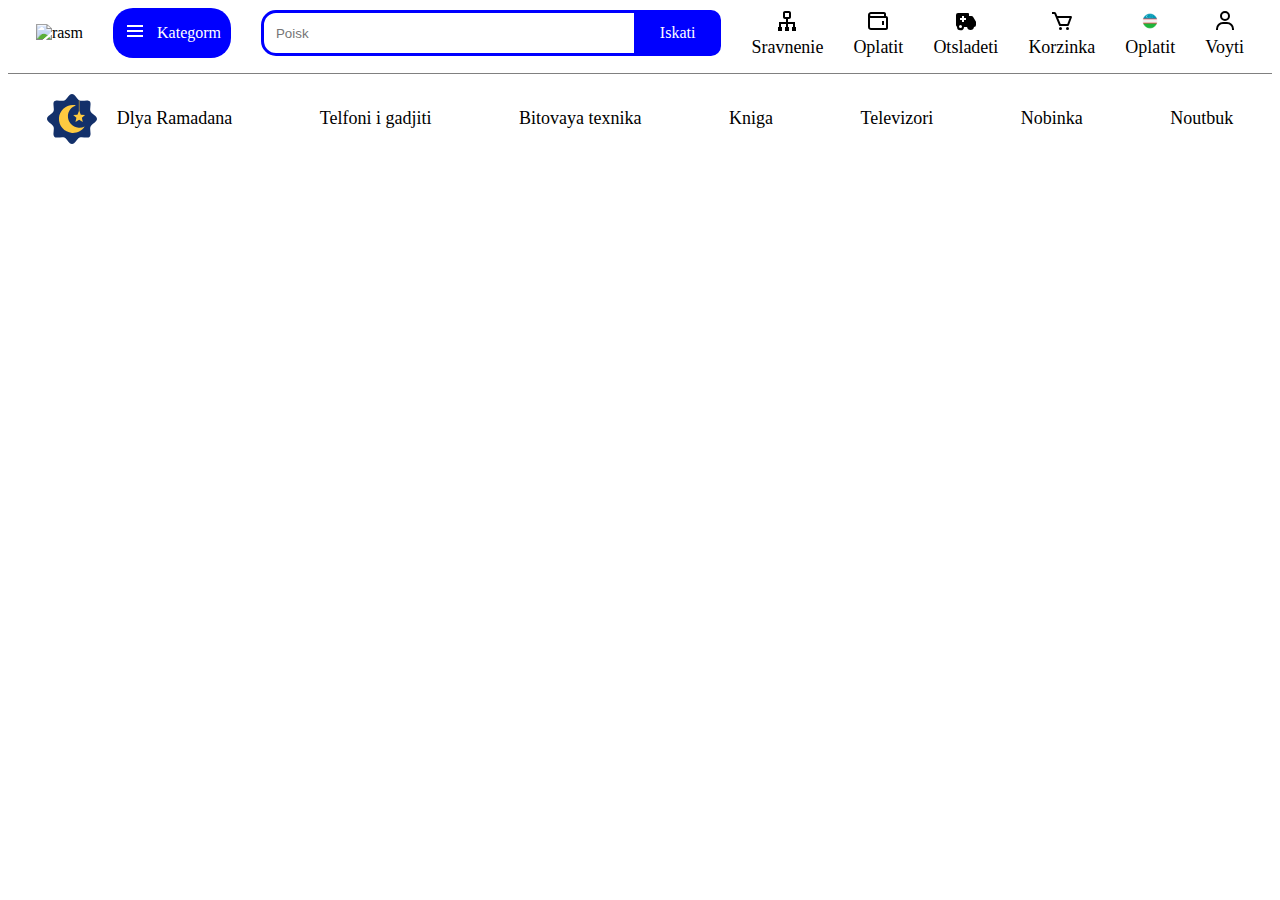
==== index.html @ da3494dc "uzgarish" ====
<!DOCTYPE html>
<html lang="en">
<head>
    <meta charset="UTF-8">
    <meta name="viewport" content="width=device-width, initial-scale=1.0">
    <link rel="stylesheet" href="./stayle.css">
    <title>Document</title>
</head>
<body>


    <header>
        <div class="container">
            <nav>
                <div class="nav-link">
                    <img src="https://asaxiy.uz/custom-assets/images/logos/asaxiy-logo.svg" alt="rasm">
                   <div class="btn1">
                    <div class="btn2">
                        <svg xmlns="http://www.w3.org/2000/svg" width="24" height="24" viewBox="0 0 24 24" style="fill: white"><path d="M4 6h16v2H4zm0 5h16v2H4zm0 5h16v2H4z"></path></svg>
                    </div>
                    <div class="btn2">
                  <p> Kategorm</p>
                    </div>
                    
                   </div>
                    <div class="input-all">
                        <div class="input">
                            <input type="text" placeholder="Poisk">
                        </div>
                    </div>
                    <div class="btn"><a href="#" class="">Iskati</a></div>
                  

                    <div class="logo">
                        <div class="logo-link">
                            <svg xmlns="http://www.w3.org/2000/svg" width="24" height="24" viewBox="0 0 24 24"><path d="M20 13.01h-7V10h1c1.103 0 2-.897 2-2V4c0-1.103-.897-2-2-2h-4c-1.103 0-2 .897-2 2v4c0 1.103.897 2 2 2h1v3.01H4V18H3v4h4v-4H6v-2.99h5V18h-1v4h4v-4h-1v-2.99h5V18h-1v4h4v-4h-1v-4.99zM10 8V4h4l.002 4H10z"></path></svg> 
                        </div>
                        <div class="logo-link">
                           <span>Sravnenie</span>
                        </div>
                       </div>

                   <div class="logo">
                    <div class="logo-link">
                        <svg xmlns="http://www.w3.org/2000/svg" width="24" height="24" viewBox="0 0 24 24"><path d="M16 12h2v4h-2z"></path><path d="M20 7V5c0-1.103-.897-2-2-2H5C3.346 3 2 4.346 2 6v12c0 2.201 1.794 3 3 3h15c1.103 0 2-.897 2-2V9c0-1.103-.897-2-2-2zM5 5h13v2H5a1.001 1.001 0 0 1 0-2zm15 14H5.012C4.55 18.988 4 18.805 4 18V8.815c.314.113.647.185 1 .185h15v10z"></path></svg>     
                    </div>
                    <div class="logo-link">
                        <span>Oplatit</span>
                    </div>
                   </div>
                   <div class="logo">
                    <div class="logo-link">
                        <svg xmlns="http://www.w3.org/2000/svg" width="24" height="24" viewBox="0 0 24 24"><path d="M21.86 12.48 19.15 8a2 2 0 0 0-1.72-1H15V5a1 1 0 0 0-1-1H4a2 2 0 0 0-2 2v10a2 2 0 0 0 1 1.73 3.49 3.49 0 0 0 7 .27h3.1a3.48 3.48 0 0 0 6.9 0 2 2 0 0 0 2-2v-3a1.07 1.07 0 0 0-.14-.52zM6.5 19A1.5 1.5 0 1 1 8 17.5 1.5 1.5 0 0 1 6.5 19zm5.5-8h-2v2H8v-2H6V9h2V7h2v2h2zm4.5 "></path></svg>
                    </div>
                    <div class="logo-link">
                        <span>Otsladeti</span>
                    </div>
                   </div>
                   <div class="logo">
                    <div class="logo-link">
                        <svg xmlns="http://www.w3.org/2000/svg" width="24" height="24" viewBox="0 0 24 24"><path d="M21.822 7.431A1 1 0 0 0 21 7H7.333L6.179 4.23A1.994 1.994 0 0 0 4.333 3H2v2h2.333l4.744 11.385A1 1 0 0 0 10 17h8c.417 0 .79-.259.937-.648l3-8a1 1 0 0 0-.115-.921zM17.307 15h-6.64l-2.5-6h11.39l-2.25 6z"></path><circle cx="10.5" cy="19.5" r="1.5"></circle><circle cx="17.5" cy="19.5" r="1.5"></circle></svg>
                    </div>
                    <div class="logo-link">
                        <span>Korzinka</span>
                    </div>
                   </div>
                   <div class="logo">
                    <div class="logo-link">
                       <img class="img" src="./img/uzb.png" alt="">
                    </div>
                    <div class="logo-link">
                        <span>Oplatit</span>
                    </div>
                   </div>
                   <div class="logo">
                    <div class="logo-link">
                        <svg xmlns="http://www.w3.org/2000/svg" width="24" height="24" viewBox="0 0 24 24"><path d="M12 2a5 5 0 1 0 5 5 5 5 0 0 0-5-5zm0 8a3 3 0 1 1 3-3 3 3 0 0 1-3 3zm9 11v-1a7 7 0 0 0-7-7h-4a7 7 0 0 0-7 7v1h2v-1a5 5 0 0 1 5-5h4a5 5 0 0 1 5 5v1z"></path></svg>
                    </div>
                    <div class="logo-link">
                       <span>Voyti</span>
                    </div>
                   </div>
                </div>
            </nav>
        </div>
        <div class="go"></div>
        <div class="container">
            <div class="nav-logo">
                <div class="nav-itim">
                    <img src="./img/ramazon_icon.svg" alt="">
                    <span>Dlya Ramadana</span>
                </div>
                <div class="nav-itim">
                    <a href="" class="itim">Telfoni i gadjiti</a>
                 </div>
                 <div class="nav-itim">
                    <a href="" class="itim">Bitovaya texnika</a>
                 </div>
                 <div class="nav-itim">
                    <a href="" class="itim">Kniga</a>
                 </div>
                 <div class="nav-itim">
                    <a href="" class="itim">Televizori</a>
                 </div>
                 <div class="nav-itim">
                    <a href="" class="itim">Nobinka</a>
                 </div>
                 <div class="nav-itim">
                    <a href="" class="itim">Noutbuk</a>
                 </div>
            </div>
        </div>

        
        
        <button class="menu">
            <img src="./img/menu-regular-24.png" alt="">
        </button>
    </header>

       




    <script src="./main.js"></script>
    
</body>
</html>
---- stayle.css ----
.container{
    max-width: 1340px;
    margin: 0 auto;
}
header{
}
nav{
 
    
}
.nav-link{
    display: flex;
    justify-content: center;
    align-items: center;
    gap: 30px;
    flex-wrap: wrap;

    


}
.input-all{
    width: 400px;
    height: 40px;
    background-color: white;
    display: flex;
    justify-content: center;
    align-items: center;
    border: 3px solid blue;
    border-radius: 15px;
}
input{
    outline: none;
    border: none;
    background-color: white;
    margin-left: -55%;
}
.btn1{
    display: flex;
    align-items: center;
    padding: 0px 10px;
    background-color: blue;
    border-radius: 20px;
    gap: 10px;
}
.btn2{
    color: white;
}
.btn{
    padding: 14px 26px;
    background-color: blue;
    margin-left: -5%;
    border-top-right-radius: 10px;
    border-bottom-right-radius: 10px;
    
}
a{
    color: white;
    text-decoration: none;
}
.logo{
    display: flex;
    flex-direction: column;
    align-items: center;
    flex-wrap: wrap;
    /* gap: -100px; */
    justify-content: center;
}
.logo:hover{
    
}
svg:hover{
    fill: blue;

}
span:hover{
    color: blue;
}
.logo-link:hover{
    color: blue;
}
.img{
    width: 24px;
    height: 24px;
}
.go{
    width: 100%;
    height: 0.5px;
    background-color:gray;
    margin-top: 15px;
}
.nav-logo{
    display: flex;
    justify-content: space-around;
    align-items: center;
    flex-wrap: wrap;
    gap: 10px;
    padding: 20px 0;

}
.nav-itim >img{
    width: 50px;
    height: 50px;
}
.nav-itim{
    display: flex;
    /* flex-direction: column; */
    align-items: center;
    gap: 20px;
    /* margin-left: -5%; */
}
.itim{
    font-size: 18px;
    color: black;
}
.itim:hover{
    color:blue;
}
span{
    font-size: 18px;


}
.menu{
    display: none;
}


@media(max-width:900px){
    .menu {
        display: block;
        background: transparent;
        border: none;
        margin-left: 95%;
        
    } 
    .gogle{
        transition:  0.1s linear;
        position: absolute;
        top: 0;
        left: -100%;
        display: block

    }
   
    nav {
        display:none;
        display: flex;
        justify-content: center;
        align-items: center;
        background-color: white;
        position: absolute;
        top: 18px;
        left: 0;
        right: 0;
        width: 100%;
        height: 250px;
        padding: 10px 0;
        
    }
    .go{
        display: none;
    }
    .nav-logo{
        display: none;
        
    }
   
}


@media(max-width:400px){

    .menu{
        position: absolute;
        top: 15px;
        left: -10%;
        right:-10px;
    }

    .input-all{
        width: 250px;
        height: 40px;
        background-color: white;
        display: flex;
        justify-content: center;
        align-items: center;
        border: 3px solid blue;
        border-radius: 15px;
    }
    input{
        outline: none;
        border: none;
        background-color: white;
        margin-left: -15%;
    }
    .btn{
        padding: 14px 26px;
        background-color: blue;
        margin-left: -15%;
        border-top-right-radius: 10px;
        border-bottom-right-radius: 10px;
        
    }
    .nav-logo{
        display: flex;
        justify-content:center;
        align-items: center;
        flex-wrap: wrap;
        gap: 20px;
        /* padding: 20px 0; */
        background-color: white;
        /* height: 250px; */
    
    }
    .nav-itim >img{
        width: 50px;
        height: 50px;
    }
    

   
}
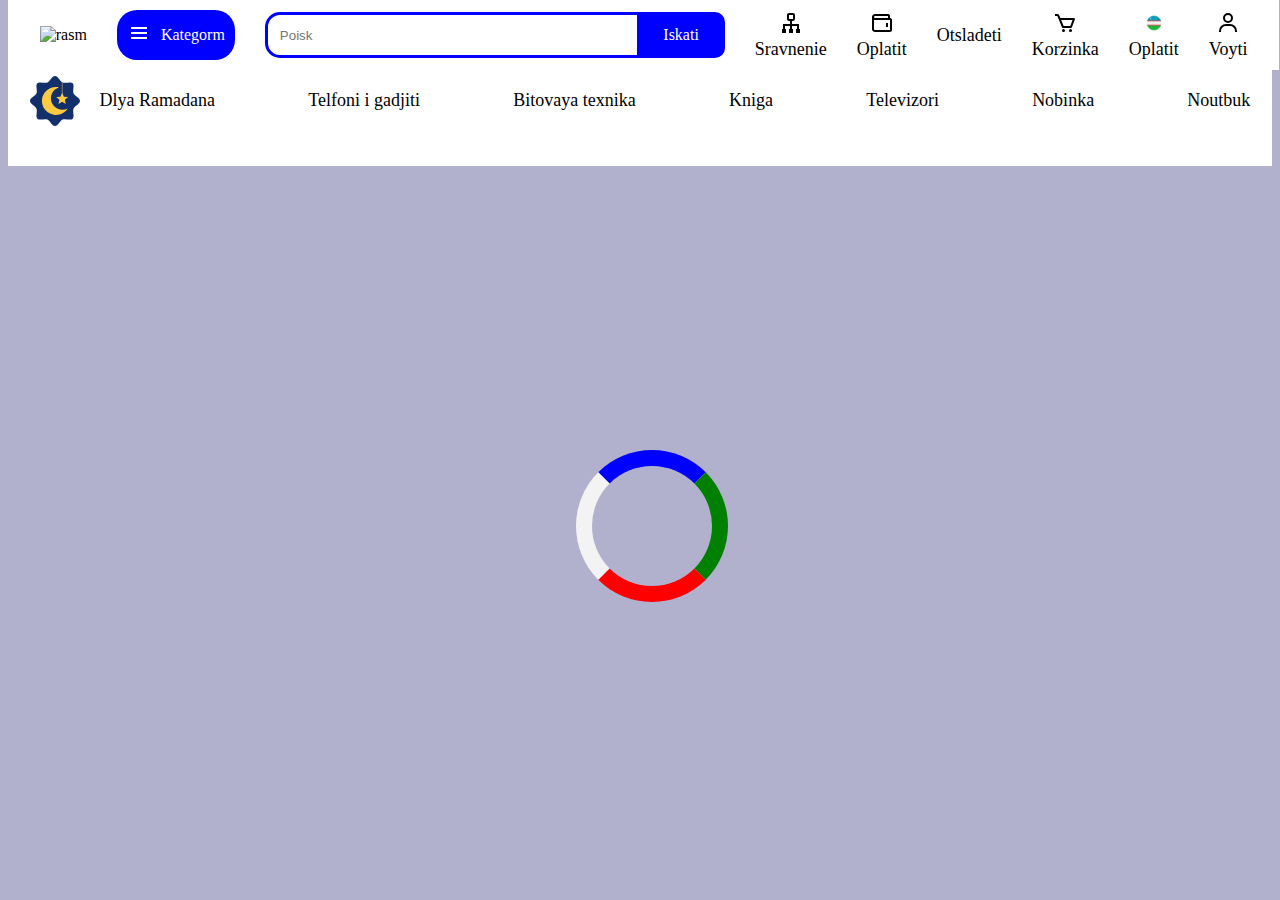
==== commit 83039121: "main" ====
--- a/index.html
+++ b/index.html
@@ -50,7 +50,7 @@
                    </div>
                    <div class="logo">
                     <div class="logo-link">
-                        <svg xmlns="http://www.w3.org/2000/svg" width="24" height="24" viewBox="0 0 24 24"><path d="M21.86 12.48 19.15 8a2 2 0 0 0-1.72-1H15V5a1 1 0 0 0-1-1H4a2 2 0 0 0-2 2v10a2 2 0 0 0 1 1.73 3.49 3.49 0 0 0 7 .27h3.1a3.48 3.48 0 0 0 6.9 0 2 2 0 0 0 2-2v-3a1.07 1.07 0 0 0-.14-.52zM6.5 19A1.5 1.5 0 1 1 8 17.5 1.5 1.5 0 0 1 6.5 19zm5.5-8h-2v2H8v-2H6V9h2V7h2v2h2zm4.5 "></path></svg>
+                        <!-- <svg xmlns="http://www.w3.org/2000/svg" width="24" height="24" viewBox="0 0 24 24"><path d="M21.86 12.48 19.15 8a2 2 0 0 0-1.72-1H15V5a1 1 0 0 0-1-1H4a2 2 0 0 0-2 2v10a2 2 0 0 0 1 1.73 3.49 3.49 0 0 0 7 .27h3.1a3.48 3.48 0 0 0 6.9 0 2 2 0 0 0 2-2v-3a1.07 1.07 0 0 0-.14-.52zM6.5 19A1.5 1.5 0 1 1 8 17.5 1.5 1.5 0 0 1 6.5 19zm5.5-8h-2v2H8v-2H6V9h2V7h2v2h2zm4.5 "></path></svg> -->
                     </div>
                     <div class="logo-link">
                         <span>Otsladeti</span>
@@ -118,6 +118,20 @@
         </button>
     </header>
 
+
+
+    <div class="loader">
+    
+
+    </div>
+
+
+    <section  class="CardAll">
+        <div class="container">
+    
+    </div>
+    </section>
+
        
 
 
--- a/stayle.css
+++ b/stayle.css
@@ -2,18 +2,31 @@
     max-width: 1340px;
     margin: 0 auto;
 }
+body{
+    background-color: rgb(177, 177, 205);
+}
+
 header{
+    background-color: white;
+
+   
 }
 nav{
+    background-color: white;
+    position: fixed;
+    top: 0px;
  
     
 }
 .nav-link{
+  
     display: flex;
     justify-content: center;
     align-items: center;
     gap: 30px;
     flex-wrap: wrap;
+    padding: 10px 0;
+
 
     
 
@@ -86,16 +99,19 @@
 .go{
     width: 100%;
     height: 0.5px;
-    background-color:gray;
-    margin-top: 15px;
+    /* background-color:rgb(208, 25, 25); */
+    margin-top: 35px;
 }
 .nav-logo{
+    max-width: 1340px;
+    margin: 0 auto;
     display: flex;
     justify-content: space-around;
     align-items: center;
     flex-wrap: wrap;
-    gap: 10px;
-    padding: 20px 0;
+    gap: 50px;
+    padding: 40px 0;
+    background-color: white;
 
 }
 .nav-itim >img{
@@ -124,6 +140,127 @@
 .menu{
     display: none;
 }
+
+
+/* .loaing{
+    width: 350px;
+    height: 450px;
+    background-color: rgb(248, 246, 246);
+} */
+.loader {
+   position: absolute;
+   top: 50%;
+   left: 45%;
+    max-width: 1340px;
+    margin: 0 auto;
+    border: 16px solid #f3f3f3;
+    border-radius: 50%;
+    border-top: 16px solid blue;
+    border-right: 16px solid green;
+    border-bottom: 16px solid red;
+    width: 120px;
+    height: 120px;
+    -webkit-animation: spin 2s linear infinite;
+    animation: spin 2s linear infinite;
+  }
+  
+  @-webkit-keyframes spin {
+    0% { -webkit-transform: rotate(0deg); }
+    100% { -webkit-transform: rotate(360deg); }
+  }
+  
+  @keyframes spin {
+    0% { transform: rotate(0deg); }
+    100% { transform: rotate(360deg); }
+  }
+
+
+
+.CardAll{
+    max-width: 1340px;
+    margin:  0 auto;
+    padding: 180px 0;
+    display: flex;
+    justify-content: center;
+    align-items: center;
+    flex-wrap: wrap;
+    gap: 90px;
+    padding: 20px 0;
+}
+
+.hammasi{
+    
+    width: 350px;
+    height: 450px;
+    background-color: white;
+    border-radius: 10px;
+   
+}
+.hammasi-all{
+    display: flex;
+    justify-content: center;
+padding: 20px 0;
+
+   
+}
+.box{
+    padding: 4px 8px;
+    background-color: red;
+    border-radius: 20px;
+    color: white;
+    font-size: 18px;
+}
+.hammasi-row >img{
+    width: 200px;
+    height: 200px;
+}
+.hammasi-all>img{
+    width: 50px;
+    height: 50px;
+}
+.p-1{
+    padding: 0 20px ;
+    margin-top: -5%;
+}
+.list{
+    display: flex;
+  justify-content: center;
+  align-items: center;
+  gap: 95px;
+  padding:  0 20px;
+
+}
+.p{
+    font-size: 20px;
+}
+
+h1{
+    padding: 0 20px;
+    color: blue;
+}
+.all{
+    display: flex;
+    justify-content: center;
+    align-items: center;
+    gap: 40px;
+}
+.all-list{
+    /* padding: 18px 32px;
+    background-color: blue; */
+}
+.al1{
+    padding: 18px 48px;
+    background-color: blue;
+    color: white;
+    border-radius: 10px;
+}
+.al2{
+    padding: 14px 32px;
+    background-color: blue;
+    border-radius: 10px;
+
+}
+
 
 
 @media(max-width:900px){
@@ -133,6 +270,7 @@
         border: none;
         margin-left: 95%;
         
+        
     } 
     .gogle{
         transition:  0.1s linear;
@@ -148,13 +286,13 @@
         display: flex;
         justify-content: center;
         align-items: center;
-        background-color: white;
-        position: absolute;
-        top: 18px;
+        background-color: pink;
+        position: absolute;
+        /* top: 18px; */
         left: 0;
         right: 0;
         width: 100%;
-        height: 250px;
+        /* height: 250px; */
         padding: 10px 0;
         
     }
@@ -173,7 +311,7 @@
 
     .menu{
         position: absolute;
-        top: 15px;
+        top: 20px;
         left: -10%;
         right:-10px;
     }
@@ -217,7 +355,38 @@
         width: 50px;
         height: 50px;
     }
-    
+
+
+    .loader {
+        position: absolute;
+        top: 70%;
+        left: 30%;
+         max-width: 1340px;
+         margin: 0 auto;
+         border: 16px solid #f3f3f3;
+         border-radius: 50%;
+         border-top: 16px solid blue;
+         border-right: 16px solid green;
+         border-bottom: 16px solid red;
+         width: 120px;
+         height: 120px;
+         -webkit-animation: spin 2s linear infinite;
+         animation: spin 2s linear infinite;
+       }
+    
+
+   
+}
+
+
+@media(max-width:330px){
+
+    .menu{
+        position: absolute;
+        top: 20px;
+        left: -5%;
+        right:-10px;
+    }
 
    
 }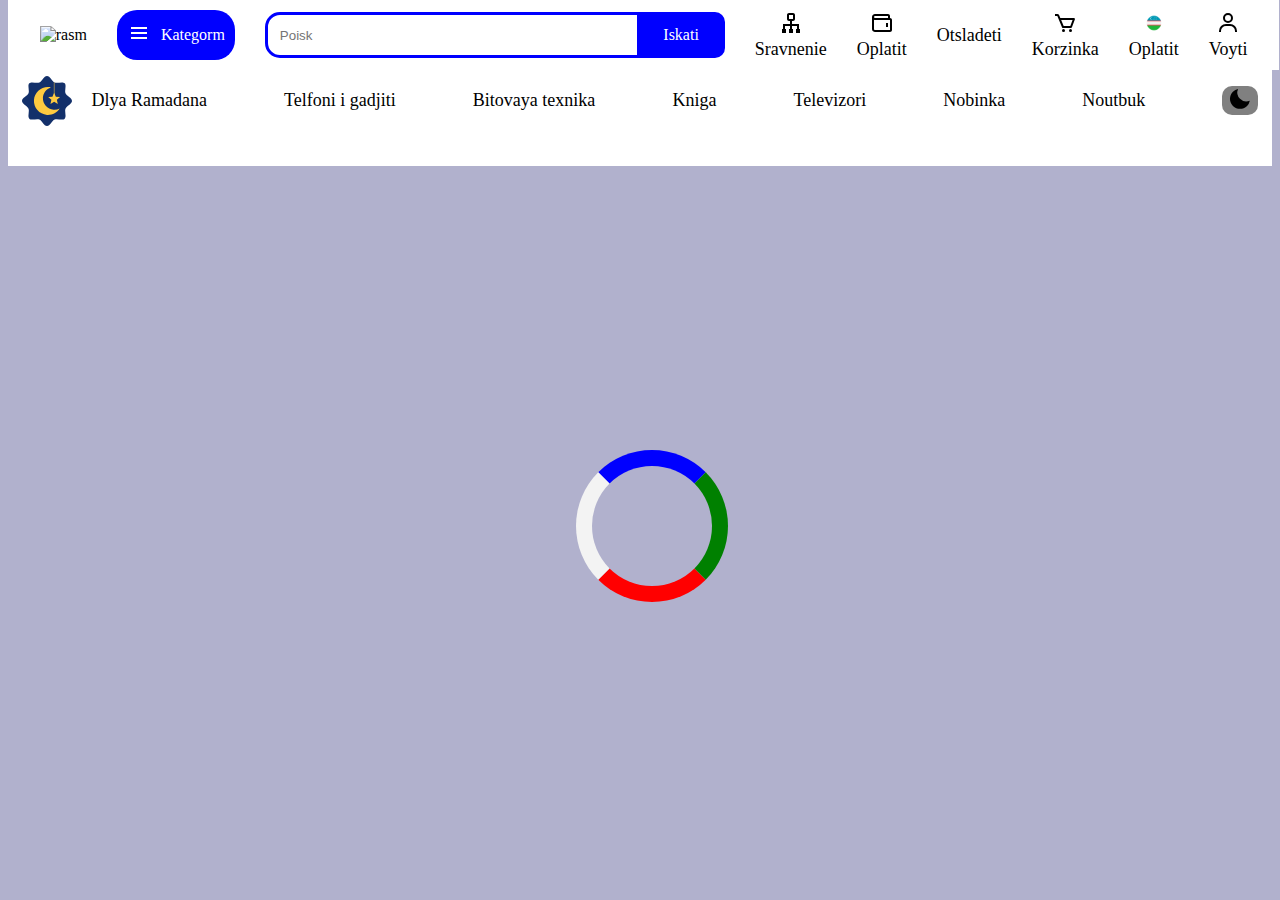
==== commit 03e3bdef: "uzgarish" ====
--- a/index.html
+++ b/index.html
@@ -108,6 +108,16 @@
                  <div class="nav-itim">
                     <a href="" class="itim">Noutbuk</a>
                  </div>
+                 <button id="light-dark">
+                    <svg xmlns="http://www.w3.org/2000/svg" width="24" height="24" 
+                             viewBox="0 0 24 24">
+                             <path d="M12 11.807A9.002 9.002 0 0 1 
+                                     10.049 2a9.942 9.942 0 0 0-5.12 2.735c-3.905 3.905-3.905 
+                                     10.237 0 14.142 3.906 3.906 10.237 3.905 14.143 0a9.946 
+                                     9.946 0 0 0 2.735-5.119A9.003 9.003 0 0 1 12 11.807z">
+                             </path>
+                         </svg>
+                 </button>
             </div>
         </div>
 
@@ -116,22 +126,27 @@
         <button class="menu">
             <img src="./img/menu-regular-24.png" alt="">
         </button>
+      
     </header>
 
 
-
     <div class="loader">
-    
-
     </div>
 
 
     <section  class="CardAll">
         <div class="container">
-    
+            
+        
     </div>
     </section>
 
+
+    <div class="container">
+        <a href="" id="backtop">
+            <svg xmlns="http://www.w3.org/2000/svg" width="24" height="24" viewBox="0 0 24 24" style="fill: rgba(0, 0, 0, 1);transform: ;msFilter:;"><path d="M11 8.414V18h2V8.414l4.293 4.293 1.414-1.414L12 4.586l-6.707 6.707 1.414 1.414z"></path></svg>
+        </a>
+      </div>
        
 
 
--- a/stayle.css
+++ b/stayle.css
@@ -5,6 +5,22 @@
 body{
     background-color: rgb(177, 177, 205);
 }
+
+.dark  {
+    background: gray;
+  }
+  
+  .dark  * {
+    color: black ;
+  }
+  button{
+    border-radius: 10px;
+    outline: none;
+    border: none;
+    background-color: gray;
+  }
+
+
 
 header{
     background-color: white;
@@ -190,7 +206,8 @@
 
 .hammasi{
     
-    width: 350px;
+    max-width: 350px;
+    width: 100%;
     height: 450px;
     background-color: white;
     border-radius: 10px;
@@ -206,7 +223,7 @@
 .box{
     padding: 4px 8px;
     background-color: red;
-    border-radius: 20px;
+    border-radius: 10px;
     color: white;
     font-size: 18px;
 }
@@ -261,6 +278,29 @@
 
 }
 
+
+#backtop {
+    max-width: 1340px;
+    margin: 0 auto;
+    text-decoration: none;
+    font-size: 24px;
+    font-weight: 900;
+    background-color: rgb(255, 255, 255);
+    box-shadow: 4px 4px 12px 2px rgba(0, 0, 0, 0.2);
+    color: #333;
+    width: 40px;
+    height: 40px;
+    display: flex;
+    justify-content: center;
+    align-items: center;
+    border-radius: 50%;
+    position: fixed;
+    bottom: -50px;
+    cursor: pointer;
+    z-index: 99;
+    transition: 0.6s;
+    right: 10px;
+  }
 
 
 @media(max-width:900px){
@@ -388,5 +428,92 @@
         right:-10px;
     }
 
+    .CardAll{
+        max-width: 1340px;
+        margin:  0 auto;
+        padding: 180px 0;
+        display: flex;
+        justify-content: center;
+        align-items: center;
+        flex-wrap: wrap;
+        gap: 90px;
+        padding: 20px 0;
+    }
+    
+    .hammasi{
+        
+        max-width: 300px;
+        width: 100%;
+        height: 440px;
+        background-color: white;
+        border-radius: 10px;
+       
+    }
+    .hammasi-all{
+        display: flex;
+        justify-content: center;
+    padding: 10px 0;
+    
+       
+    }
+    .box{
+        padding: 4px 8px;
+        background-color: red;
+        border-radius: 20px;
+        color: white;
+        font-size: 18px;
+    }
+    .hammasi-row >img{
+        width: 130px;
+        height: 180px;
+    }
+    .hammasi-all>img{
+        width: 50px;
+        height: 50px;
+    }
+    .p-1{
+        padding: 0 20px ;
+        margin-top: -5%;
+    }
+    .list{
+        display: flex;
+      justify-content: center;
+      align-items: center;
+      gap: 45px;
+      padding:  0 20px;
+    
+    }
+    .p{
+        font-size: 20px;
+    }
+    
+    h1{
+        padding: 0 20px;
+        color: blue;
+    }
+    .all{
+        display: flex;
+        justify-content: center;
+        align-items: center;
+        gap: 20px;
+    }
+    .all-list{
+        /* padding: 18px 32px;
+        background-color: blue; */
+    }
+    .al1{
+        padding: 14px 58px;
+        background-color: blue;
+        color: white;
+        border-radius: 10px;
+    }
+    .al2{
+        padding: 17px 32px;
+        background-color: blue;
+        border-radius: 10px;
+    
+    }
+
+
    
 }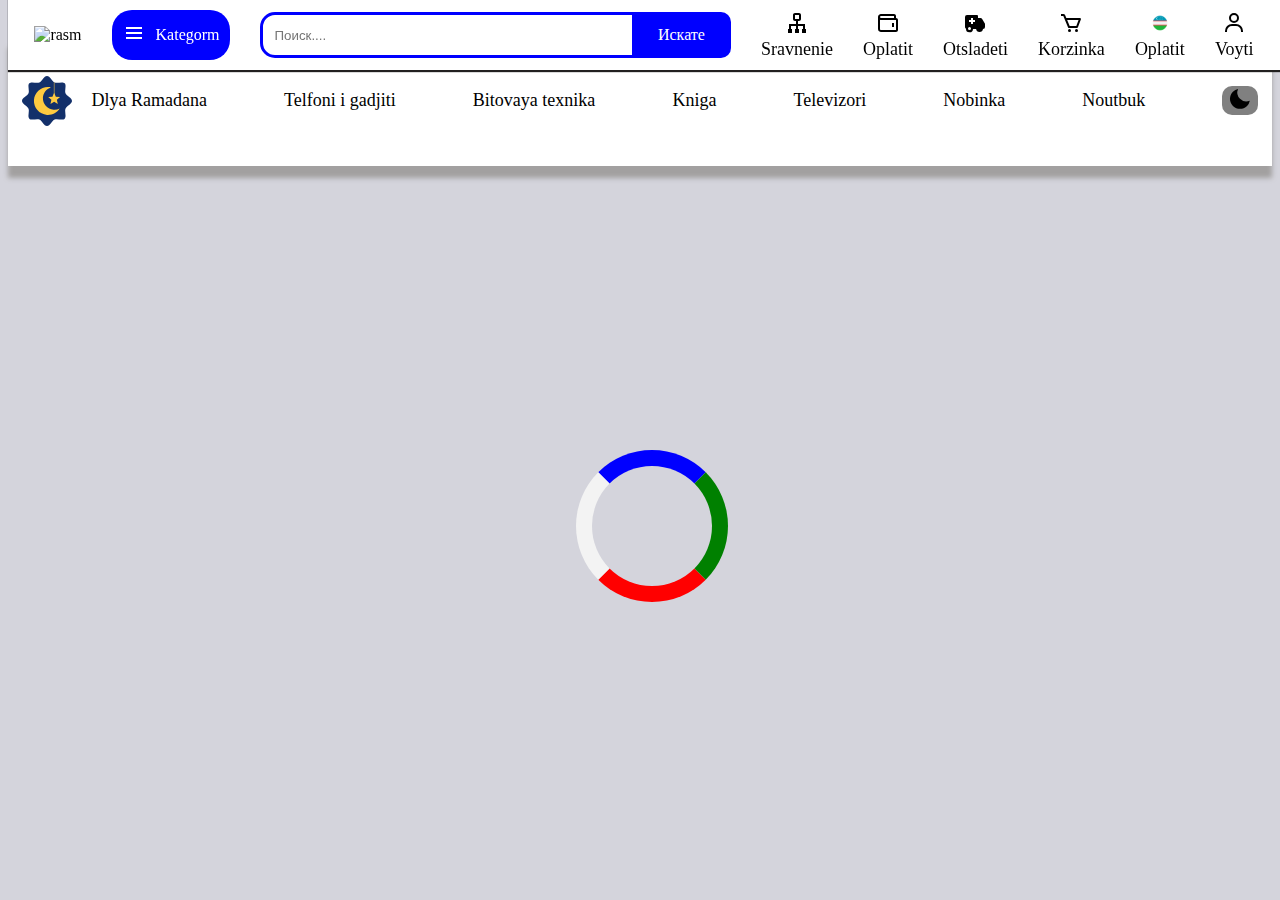
==== commit fefebe64: "uzgarish" ====
--- a/index.html
+++ b/index.html
@@ -25,10 +25,10 @@
                    </div>
                     <div class="input-all">
                         <div class="input">
-                            <input type="text" placeholder="Poisk">
+                            <input type="search" placeholder="Поиск....">
                         </div>
                     </div>
-                    <div class="btn"><a href="#" class="">Iskati</a></div>
+                    <div class="btn"><a href="#" class="">Искате</a></div>
                   
 
                     <div class="logo">
@@ -50,7 +50,7 @@
                    </div>
                    <div class="logo">
                     <div class="logo-link">
-                        <!-- <svg xmlns="http://www.w3.org/2000/svg" width="24" height="24" viewBox="0 0 24 24"><path d="M21.86 12.48 19.15 8a2 2 0 0 0-1.72-1H15V5a1 1 0 0 0-1-1H4a2 2 0 0 0-2 2v10a2 2 0 0 0 1 1.73 3.49 3.49 0 0 0 7 .27h3.1a3.48 3.48 0 0 0 6.9 0 2 2 0 0 0 2-2v-3a1.07 1.07 0 0 0-.14-.52zM6.5 19A1.5 1.5 0 1 1 8 17.5 1.5 1.5 0 0 1 6.5 19zm5.5-8h-2v2H8v-2H6V9h2V7h2v2h2zm4.5 "></path></svg> -->
+                <svg xmlns="http://www.w3.org/2000/svg" width="24" height="24" viewBox="0 0 24 24"><path d="M21.86 12.48 19.15 8a2 2 0 0 0-1.72-1H15V5a1 1 0 0 0-1-1H4a2 2 0 0 0-2 2v10a2 2 0 0 0 1 1.73 3.49 3.49 0 0 0 7 .27h3.1a3.48 3.48 0 0 0 6.9 0 2 2 0 0 0 2-2v-3a1.07 1.07 0 0 0-.14-.52zM6.5 19A1.5 1.5 0 1 1 8 17.5 1.5 1.5 0 0 1 6.5 19zm5.5-8h-2v2H8v-2H6V9h2V7h2v2h2zm4.5 "></path></svg>
                     </div>
                     <div class="logo-link">
                         <span>Otsladeti</span>
@@ -135,18 +135,20 @@
 
 
     <section  class="CardAll">
-        <div class="container">
-            
-        
-    </div>
+
+   
     </section>
 
-
+   <section>
     <div class="container">
         <a href="" id="backtop">
-            <svg xmlns="http://www.w3.org/2000/svg" width="24" height="24" viewBox="0 0 24 24" style="fill: rgba(0, 0, 0, 1);transform: ;msFilter:;"><path d="M11 8.414V18h2V8.414l4.293 4.293 1.414-1.414L12 4.586l-6.707 6.707 1.414 1.414z"></path></svg>
+            <svg xmlns="http://www.w3.org/2000/svg" width="24" height="24" viewBox="0 0 24 24" ><path d="M11 8.414V18h2V8.414l4.293 4.293 1.414-1.414L12 4.586l-6.707 6.707 1.414 1.414z"></path></svg>
         </a>
       </div>
+   </section>
+
+
+  
        
 
 
--- a/stayle.css
+++ b/stayle.css
@@ -3,7 +3,7 @@
     margin: 0 auto;
 }
 body{
-    background-color: rgb(177, 177, 205);
+    background-color: rgb(212, 212, 220);
 }
 
 .dark  {
@@ -31,11 +31,11 @@
     background-color: white;
     position: fixed;
     top: 0px;
+    box-shadow: 1px 1px 1px 1px rgb(34, 32, 32);
  
     
 }
 .nav-link{
-  
     display: flex;
     justify-content: center;
     align-items: center;
@@ -58,7 +58,12 @@
     border: 3px solid blue;
     border-radius: 15px;
 }
+/* .input{
+    width: 100%;
+    margin-left: 38%;
+} */
 input{
+    width: 200%;
     outline: none;
     border: none;
     background-color: white;
@@ -128,6 +133,7 @@
     gap: 50px;
     padding: 40px 0;
     background-color: white;
+    box-shadow: 0px 12px 5px rgb(162, 160, 160);
 
 }
 .nav-itim >img{
@@ -205,10 +211,9 @@
 }
 
 .hammasi{
-    
+    padding: 12px 0;
     max-width: 350px;
     width: 100%;
-    height: 450px;
     background-color: white;
     border-radius: 10px;
    
@@ -219,6 +224,16 @@
 padding: 20px 0;
 
    
+}
+.box-all{
+    margin-left: 18px;
+    width: 90%;
+    height: 40px;
+    border: 2px solid  rgb(238, 64, 25);
+    color: rgb(238, 64, 25);
+    background-color: white;
+    font-size: 25px;
+    
 }
 .box{
     padding: 4px 8px;
@@ -239,11 +254,12 @@
     padding: 0 20px ;
     margin-top: -5%;
 }
+
 .list{
     display: flex;
   justify-content: center;
   align-items: center;
-  gap: 95px;
+  gap: 50px;
   padding:  0 20px;
 
 }
@@ -259,7 +275,8 @@
     display: flex;
     justify-content: center;
     align-items: center;
-    gap: 40px;
+    gap: 45px;
+    padding: 20px 0;
 }
 .all-list{
     /* padding: 18px 32px;
@@ -277,11 +294,12 @@
     border-radius: 10px;
 
 }
-
+.container{
+    max-width: 1340px;
+    margin:  0 auto;
+}
 
 #backtop {
-    max-width: 1340px;
-    margin: 0 auto;
     text-decoration: none;
     font-size: 24px;
     font-weight: 900;
@@ -299,7 +317,8 @@
     cursor: pointer;
     z-index: 99;
     transition: 0.6s;
-    right: 10px;
+    right: 0  ;
+    /* margin-left:23%; */
   }
 
 
@@ -391,10 +410,16 @@
         /* height: 250px; */
     
     }
+    .hammasi-all{
+        display: flex;
+        gap: 5px;
+    }
     .nav-itim >img{
         width: 50px;
         height: 50px;
     }
+
+    
 
 
     .loader {
@@ -444,7 +469,7 @@
         
         max-width: 300px;
         width: 100%;
-        height: 440px;
+        height: 460px;
         background-color: white;
         border-radius: 10px;
        
@@ -452,24 +477,25 @@
     .hammasi-all{
         display: flex;
         justify-content: center;
+        gap: 0px;
     padding: 10px 0;
     
        
     }
     .box{
-        padding: 4px 8px;
+        padding: 4px 6px;
         background-color: red;
         border-radius: 20px;
         color: white;
-        font-size: 18px;
+        font-size: 14px;
     }
     .hammasi-row >img{
         width: 130px;
         height: 180px;
     }
     .hammasi-all>img{
-        width: 50px;
-        height: 50px;
+        width: 40px;
+        height: 40px;
     }
     .p-1{
         padding: 0 20px ;
@@ -495,7 +521,7 @@
         display: flex;
         justify-content: center;
         align-items: center;
-        gap: 20px;
+        gap: 10px;
     }
     .all-list{
         /* padding: 18px 32px;
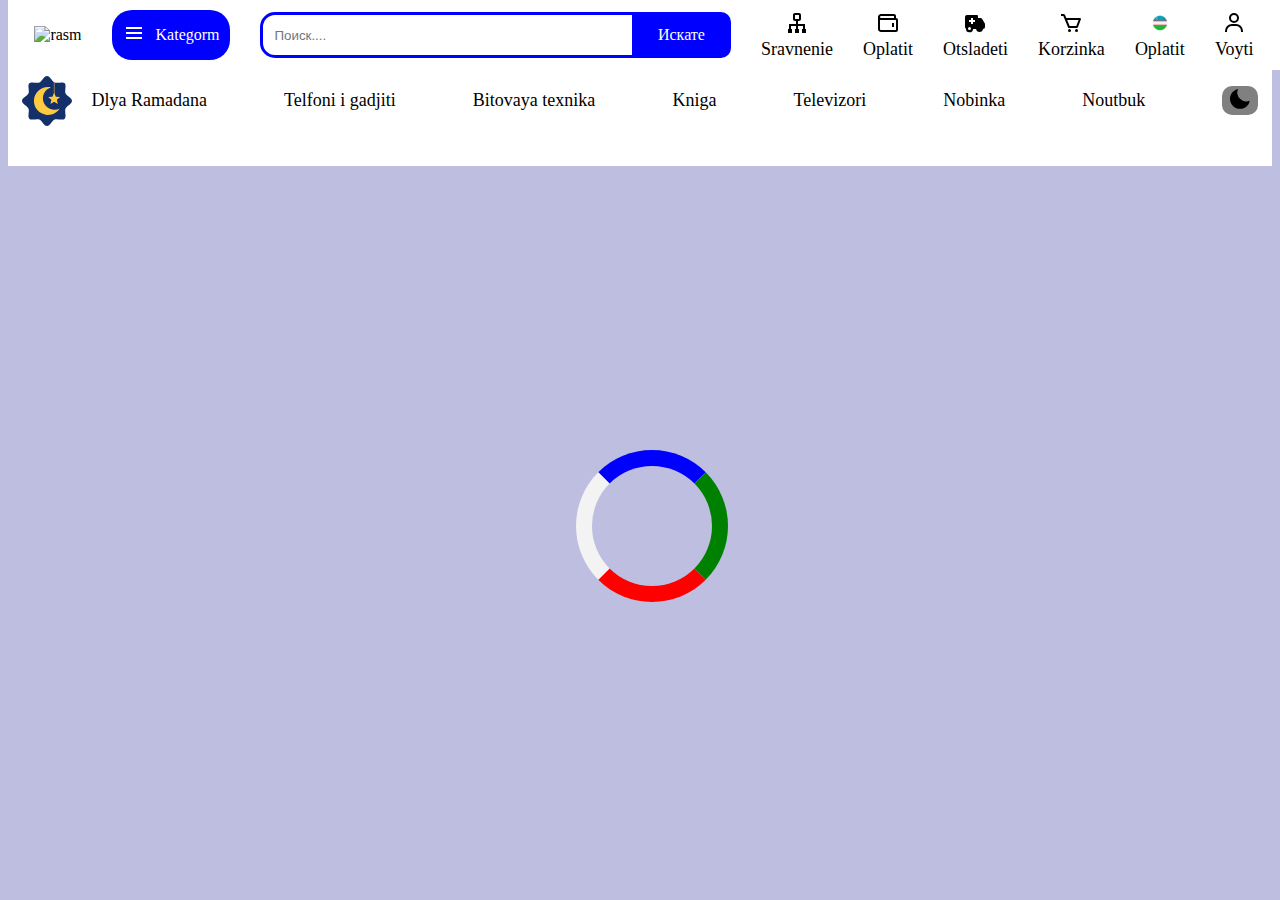
==== commit 7fd4eea5: "uzgarish" ====
--- a/index.html
+++ b/index.html
@@ -57,11 +57,14 @@
                     </div>
                    </div>
                    <div class="logo">
-                    <div class="logo-link">
+                    <div class="logo-link alt1">
                         <svg xmlns="http://www.w3.org/2000/svg" width="24" height="24" viewBox="0 0 24 24"><path d="M21.822 7.431A1 1 0 0 0 21 7H7.333L6.179 4.23A1.994 1.994 0 0 0 4.333 3H2v2h2.333l4.744 11.385A1 1 0 0 0 10 17h8c.417 0 .79-.259.937-.648l3-8a1 1 0 0 0-.115-.921zM17.307 15h-6.64l-2.5-6h11.39l-2.25 6z"></path><circle cx="10.5" cy="19.5" r="1.5"></circle><circle cx="17.5" cy="19.5" r="1.5"></circle></svg>
                     </div>
-                    <div class="logo-link">
-                        <span>Korzinka</span>
+                    <div class="logo-link ">
+                        <span>Korzinka
+                           
+                        </span>
+                        
                     </div>
                    </div>
                    <div class="logo">
@@ -134,11 +137,19 @@
     </div>
 
 
+   
     <section  class="CardAll">
 
    
     </section>
 
+  
+
+
+
+
+  
+  
    <section>
     <div class="container">
         <a href="" id="backtop">
@@ -147,11 +158,21 @@
       </div>
    </section>
 
+   <div class="content">
+    <div class="content-all">
+        <div class="content-row">
+            <div class="content-list">
+                <p>Summa</p>
+            </div>
+            <div class="content-list">
+                <p>0 sum</p>
+            </div>
+        </div>
+        <button class="content-nav">Ofatmite Pokupku</button>
+        <button class="content-nav-link">Ofatmite Pokupku</button>
 
-  
-       
-
-
+    </div>
+   </div>
 
 
     <script src="./main.js"></script>
--- a/stayle.css
+++ b/stayle.css
@@ -3,7 +3,7 @@
     margin: 0 auto;
 }
 body{
-    background-color: rgb(212, 212, 220);
+    background-color: rgb(190, 190, 225);
 }
 
 .dark  {
@@ -20,6 +20,54 @@
     background-color: gray;
   }
 
+.content{
+     position: fixed;
+     top: 9%;
+     left: 65%;
+    display: none;
+    padding: 12px 10px;
+    width: 300px;
+    background-color: rgb(179, 214, 215);
+    border-radius: 10px;
+    
+}
+
+.content-row{
+    display: flex;
+    justify-content:center;
+    align-items: center;
+    gap: 175px;
+}
+.content-list>p{
+    color: white;
+    font-size: 20px;
+}
+.content-nav{
+    max-width: 290px;
+    width: 100%;
+    height: 30px;
+    background-color: rgb(116, 116, 217);
+    font-size: 15px;
+}
+.content-nav:hover{
+    background-color: blue;
+    color: white;
+    /* transform: rotateY(-100%,100%); */
+}
+.content-nav-link{
+    margin-top: 20px;
+    max-width: 290px;
+    width: 100%;
+    height: 30px;
+    font-size: 15px;
+    background-color: rgb(179, 214, 215);
+}
+.content-nav-link:hover{
+    background-color: blue;
+    color: white;
+    /* transform: rotateY(-100%,100%); */
+}
+
 
 
 header{
@@ -31,7 +79,7 @@
     background-color: white;
     position: fixed;
     top: 0px;
-    box-shadow: 1px 1px 1px 1px rgb(34, 32, 32);
+    /* box-shadow: 1px 1px 1px 1px rgb(34, 32, 32); */
  
     
 }
@@ -133,7 +181,7 @@
     gap: 50px;
     padding: 40px 0;
     background-color: white;
-    box-shadow: 0px 12px 5px rgb(162, 160, 160);
+    /* box-shadow: 0px 12px 5px rgb(162, 160, 160); */
 
 }
 .nav-itim >img{
@@ -168,7 +216,15 @@
     width: 350px;
     height: 450px;
     background-color: rgb(248, 246, 246);
-} */
+} 
+
+*/
+.loading-all{
+    display: flex;
+    justify-content: center;
+    align-items: center;
+    gap: 40px;
+}
 .loader {
    position: absolute;
    top: 50%;
@@ -206,7 +262,7 @@
     justify-content: center;
     align-items: center;
     flex-wrap: wrap;
-    gap: 90px;
+    gap: 20px;
     padding: 20px 0;
 }
 
@@ -245,6 +301,10 @@
 .hammasi-row >img{
     width: 200px;
     height: 200px;
+    /* transition: all 2s linear; */
+}
+.hammasi-row >img:hover{
+    transform: scale(1.0115);
 }
 .hammasi-all>img{
     width: 50px;
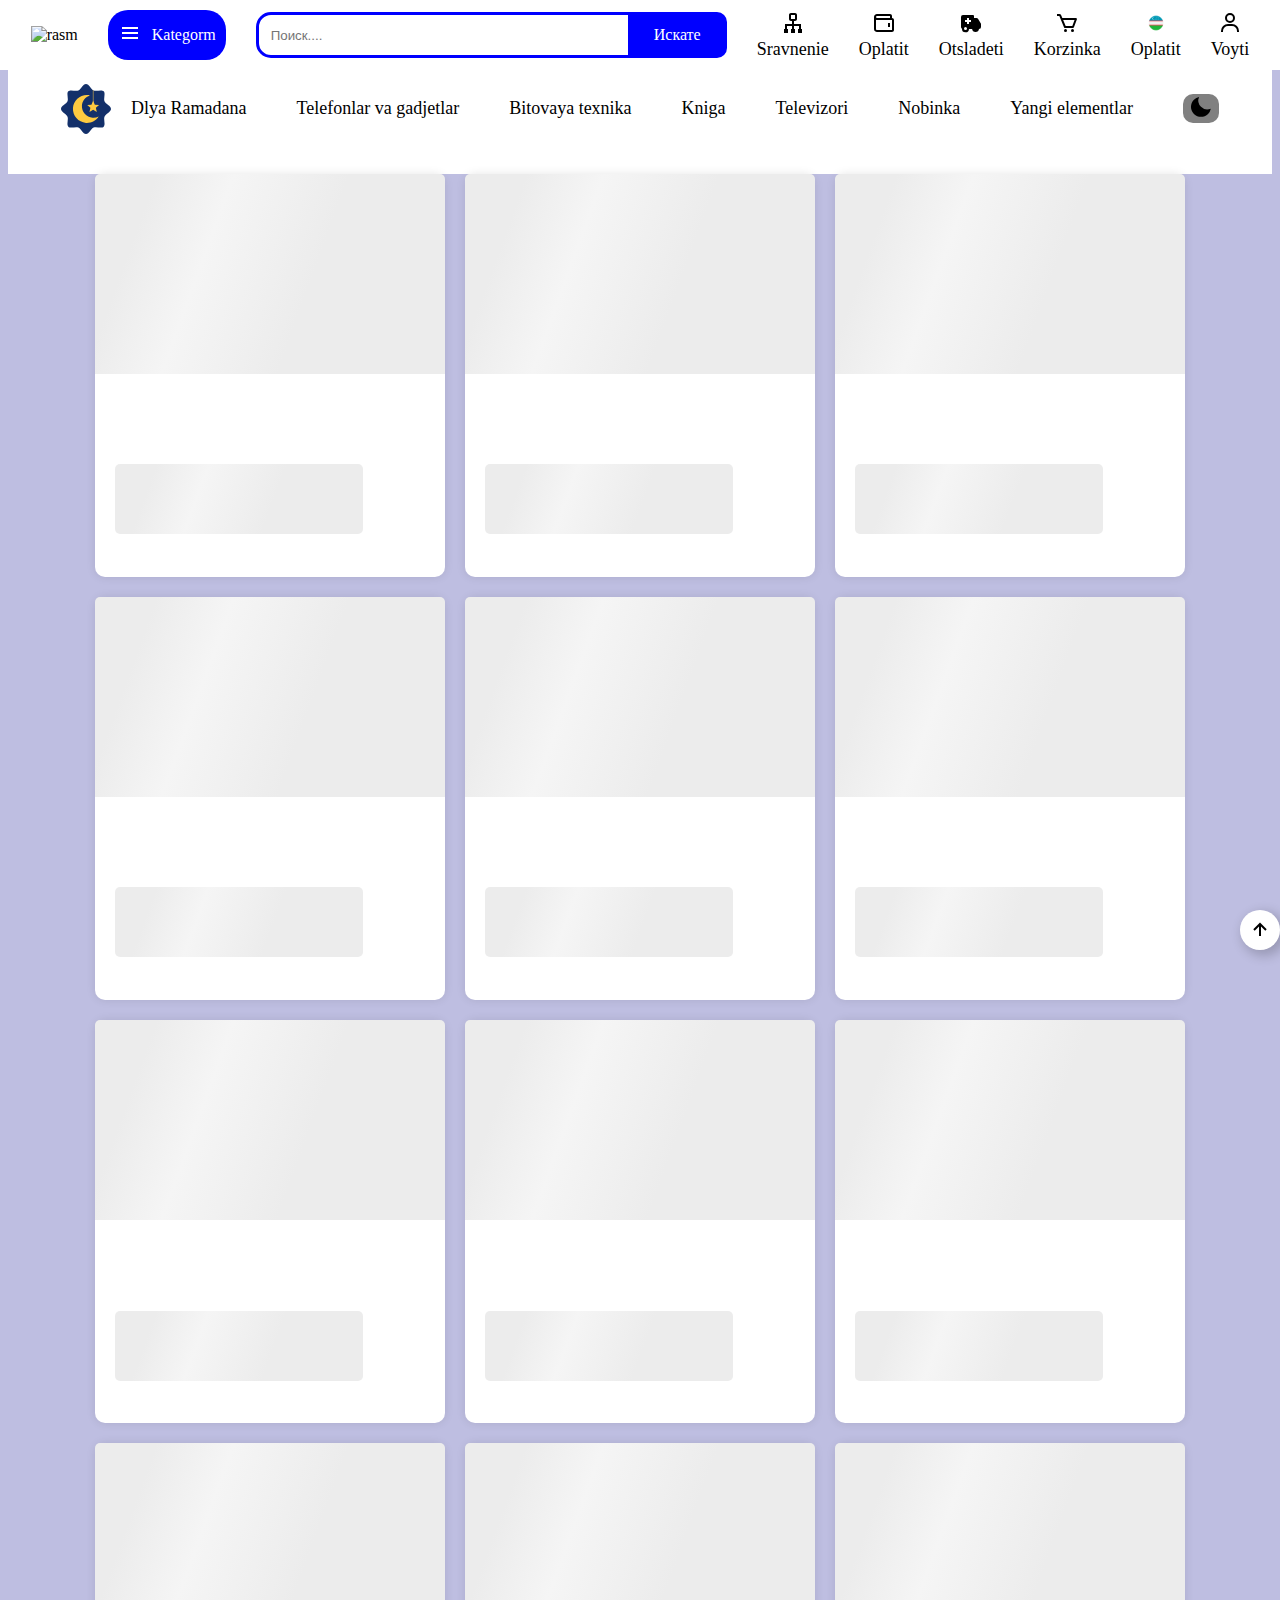
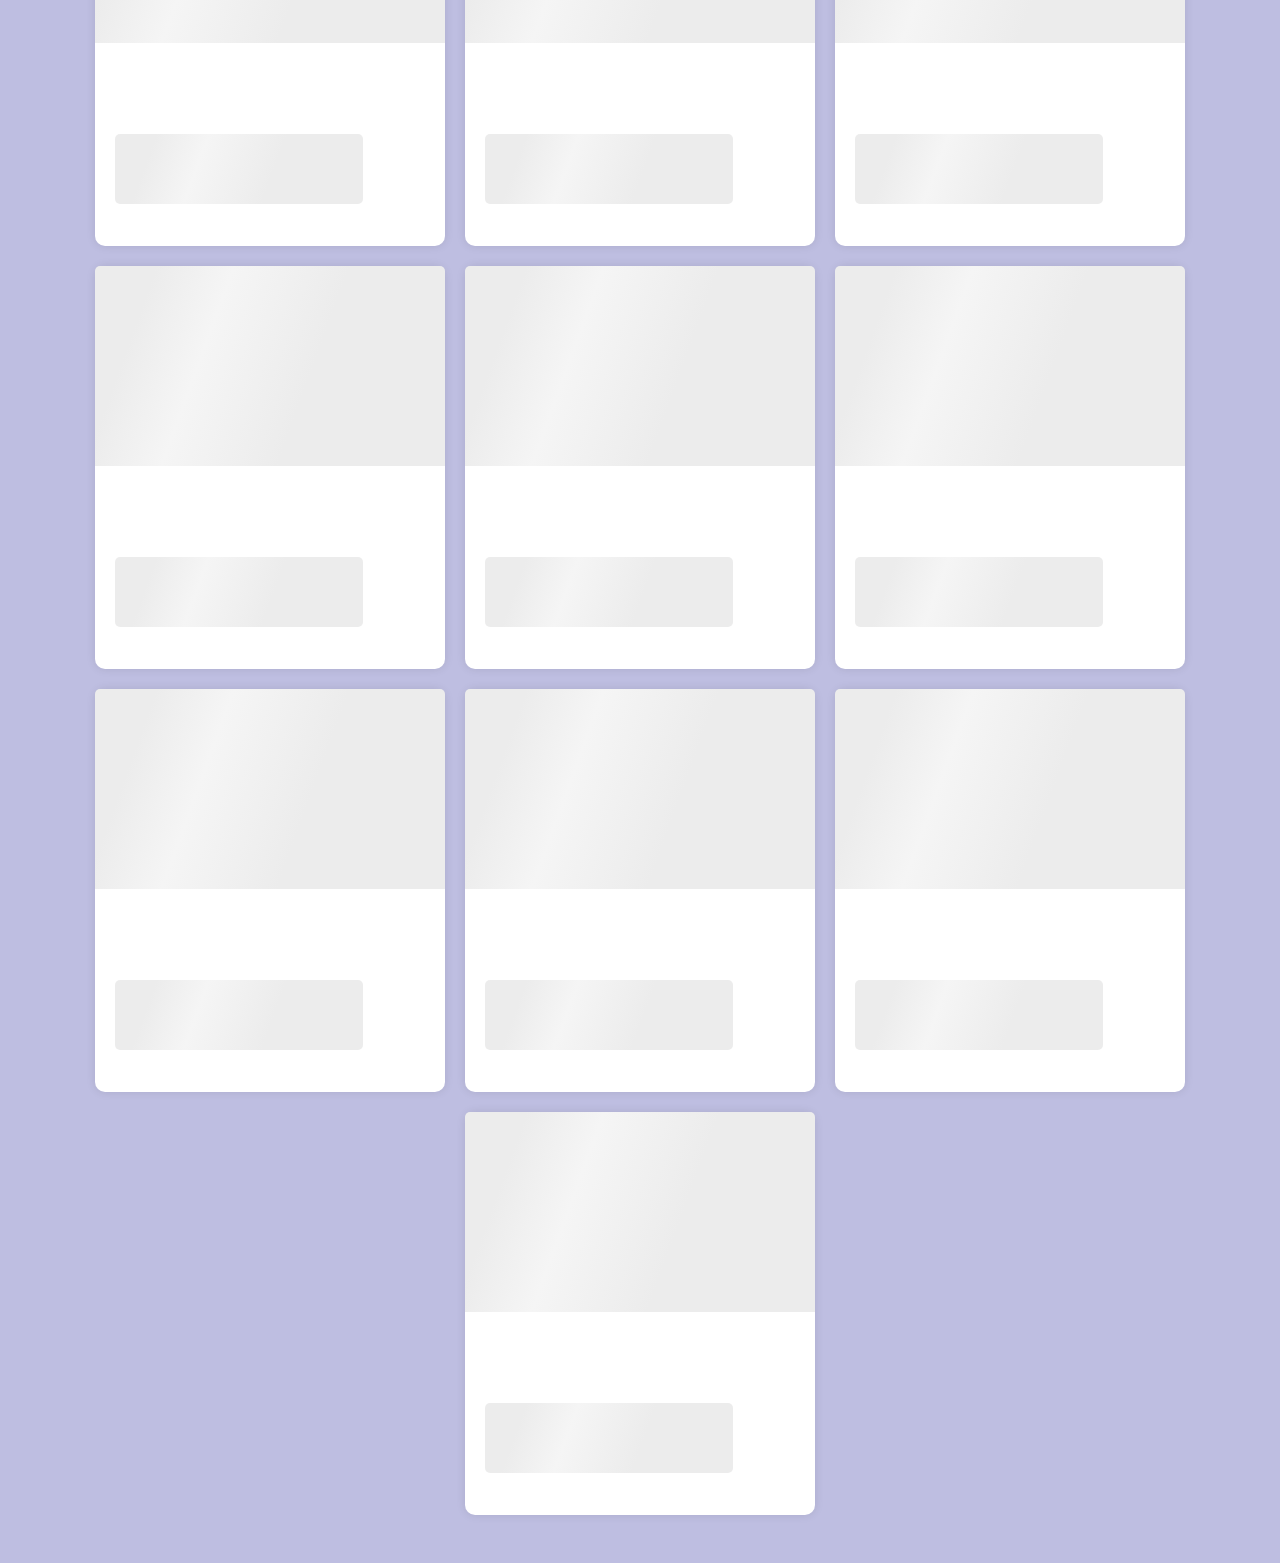
==== commit 42e86e00: "uzgariosh" ====
--- a/index.html
+++ b/index.html
@@ -10,133 +10,271 @@
 
 
     <header>
-        <div class="container">
-            <nav>
-                <div class="nav-link">
-                    <img src="https://asaxiy.uz/custom-assets/images/logos/asaxiy-logo.svg" alt="rasm">
-                   <div class="btn1">
-                    <div class="btn2">
-                        <svg xmlns="http://www.w3.org/2000/svg" width="24" height="24" viewBox="0 0 24 24" style="fill: white"><path d="M4 6h16v2H4zm0 5h16v2H4zm0 5h16v2H4z"></path></svg>
-                    </div>
-                    <div class="btn2">
-                  <p> Kategorm</p>
-                    </div>
-                    
-                   </div>
-                    <div class="input-all">
-                        <div class="input">
-                            <input type="search" placeholder="Поиск....">
+         <div class="container">
+             <nav>
+                 <div class="nav-link">
+                     <img src="https://asaxiy.uz/custom-assets/images/logos/asaxiy-logo.svg" alt="rasm">
+                    <div class="btn1">
+                     <div class="btn2">
+                         <svg xmlns="http://www.w3.org/2000/svg" width="24" height="24" viewBox="0 0 24 24" style="fill: white"><path d="M4 6h16v2H4zm0 5h16v2H4zm0 5h16v2H4z"></path></svg>
+                     </div>
+                     <div class="btn2">
+                   <p> Kategorm</p>
+                     </div>
+                     
+                    </div>
+                     <div class="input-all">
+                         <div class="input">
+                             <input type="search" placeholder="Поиск....">
+                         </div>
+                     </div>
+                     <div class="btn"><a href="#" class="">Искате</a></div>
+                   
+ 
+                     <div class="logo">
+                         <div class="logo-link">
+                             <svg xmlns="http://www.w3.org/2000/svg" width="24" height="24" viewBox="0 0 24 24"><path d="M20 13.01h-7V10h1c1.103 0 2-.897 2-2V4c0-1.103-.897-2-2-2h-4c-1.103 0-2 .897-2 2v4c0 1.103.897 2 2 2h1v3.01H4V18H3v4h4v-4H6v-2.99h5V18h-1v4h4v-4h-1v-2.99h5V18h-1v4h4v-4h-1v-4.99zM10 8V4h4l.002 4H10z"></path></svg> 
+                         </div>
+                         <div class="logo-link">
+                            <span>Sravnenie</span>
+                         </div>
                         </div>
-                    </div>
-                    <div class="btn"><a href="#" class="">Искате</a></div>
-                  
-
-                    <div class="logo">
-                        <div class="logo-link">
-                            <svg xmlns="http://www.w3.org/2000/svg" width="24" height="24" viewBox="0 0 24 24"><path d="M20 13.01h-7V10h1c1.103 0 2-.897 2-2V4c0-1.103-.897-2-2-2h-4c-1.103 0-2 .897-2 2v4c0 1.103.897 2 2 2h1v3.01H4V18H3v4h4v-4H6v-2.99h5V18h-1v4h4v-4h-1v-2.99h5V18h-1v4h4v-4h-1v-4.99zM10 8V4h4l.002 4H10z"></path></svg> 
-                        </div>
-                        <div class="logo-link">
-                           <span>Sravnenie</span>
-                        </div>
-                       </div>
-
-                   <div class="logo">
-                    <div class="logo-link">
-                        <svg xmlns="http://www.w3.org/2000/svg" width="24" height="24" viewBox="0 0 24 24"><path d="M16 12h2v4h-2z"></path><path d="M20 7V5c0-1.103-.897-2-2-2H5C3.346 3 2 4.346 2 6v12c0 2.201 1.794 3 3 3h15c1.103 0 2-.897 2-2V9c0-1.103-.897-2-2-2zM5 5h13v2H5a1.001 1.001 0 0 1 0-2zm15 14H5.012C4.55 18.988 4 18.805 4 18V8.815c.314.113.647.185 1 .185h15v10z"></path></svg>     
-                    </div>
-                    <div class="logo-link">
-                        <span>Oplatit</span>
-                    </div>
-                   </div>
-                   <div class="logo">
-                    <div class="logo-link">
-                <svg xmlns="http://www.w3.org/2000/svg" width="24" height="24" viewBox="0 0 24 24"><path d="M21.86 12.48 19.15 8a2 2 0 0 0-1.72-1H15V5a1 1 0 0 0-1-1H4a2 2 0 0 0-2 2v10a2 2 0 0 0 1 1.73 3.49 3.49 0 0 0 7 .27h3.1a3.48 3.48 0 0 0 6.9 0 2 2 0 0 0 2-2v-3a1.07 1.07 0 0 0-.14-.52zM6.5 19A1.5 1.5 0 1 1 8 17.5 1.5 1.5 0 0 1 6.5 19zm5.5-8h-2v2H8v-2H6V9h2V7h2v2h2zm4.5 "></path></svg>
-                    </div>
-                    <div class="logo-link">
-                        <span>Otsladeti</span>
-                    </div>
-                   </div>
-                   <div class="logo">
-                    <div class="logo-link alt1">
-                        <svg xmlns="http://www.w3.org/2000/svg" width="24" height="24" viewBox="0 0 24 24"><path d="M21.822 7.431A1 1 0 0 0 21 7H7.333L6.179 4.23A1.994 1.994 0 0 0 4.333 3H2v2h2.333l4.744 11.385A1 1 0 0 0 10 17h8c.417 0 .79-.259.937-.648l3-8a1 1 0 0 0-.115-.921zM17.307 15h-6.64l-2.5-6h11.39l-2.25 6z"></path><circle cx="10.5" cy="19.5" r="1.5"></circle><circle cx="17.5" cy="19.5" r="1.5"></circle></svg>
-                    </div>
-                    <div class="logo-link ">
-                        <span>Korzinka
-                           
-                        </span>
-                        
-                    </div>
-                   </div>
-                   <div class="logo">
-                    <div class="logo-link">
-                       <img class="img" src="./img/uzb.png" alt="">
-                    </div>
-                    <div class="logo-link">
-                        <span>Oplatit</span>
-                    </div>
-                   </div>
-                   <div class="logo">
-                    <div class="logo-link">
-                        <svg xmlns="http://www.w3.org/2000/svg" width="24" height="24" viewBox="0 0 24 24"><path d="M12 2a5 5 0 1 0 5 5 5 5 0 0 0-5-5zm0 8a3 3 0 1 1 3-3 3 3 0 0 1-3 3zm9 11v-1a7 7 0 0 0-7-7h-4a7 7 0 0 0-7 7v1h2v-1a5 5 0 0 1 5-5h4a5 5 0 0 1 5 5v1z"></path></svg>
-                    </div>
-                    <div class="logo-link">
-                       <span>Voyti</span>
-                    </div>
-                   </div>
-                </div>
-            </nav>
-        </div>
-        <div class="go"></div>
-        <div class="container">
-            <div class="nav-logo">
-                <div class="nav-itim">
-                    <img src="./img/ramazon_icon.svg" alt="">
-                    <span>Dlya Ramadana</span>
-                </div>
-                <div class="nav-itim">
-                    <a href="" class="itim">Telfoni i gadjiti</a>
+ 
+                    <div class="logo">
+                     <div class="logo-link">
+                         <svg xmlns="http://www.w3.org/2000/svg" width="24" height="24" viewBox="0 0 24 24"><path d="M16 12h2v4h-2z"></path><path d="M20 7V5c0-1.103-.897-2-2-2H5C3.346 3 2 4.346 2 6v12c0 2.201 1.794 3 3 3h15c1.103 0 2-.897 2-2V9c0-1.103-.897-2-2-2zM5 5h13v2H5a1.001 1.001 0 0 1 0-2zm15 14H5.012C4.55 18.988 4 18.805 4 18V8.815c.314.113.647.185 1 .185h15v10z"></path></svg>     
+                     </div>
+                     <div class="logo-link">
+                         <span>Oplatit</span>
+                     </div>
+                    </div>
+                    <div class="logo">
+                     <div class="logo-link">
+                 <svg xmlns="http://www.w3.org/2000/svg" width="24" height="24" viewBox="0 0 24 24"><path d="M21.86 12.48 19.15 8a2 2 0 0 0-1.72-1H15V5a1 1 0 0 0-1-1H4a2 2 0 0 0-2 2v10a2 2 0 0 0 1 1.73 3.49 3.49 0 0 0 7 .27h3.1a3.48 3.48 0 0 0 6.9 0 2 2 0 0 0 2-2v-3a1.07 1.07 0 0 0-.14-.52zM6.5 19A1.5 1.5 0 1 1 8 17.5 1.5 1.5 0 0 1 6.5 19zm5.5-8h-2v2H8v-2H6V9h2V7h2v2h2zm4.5 "></path></svg>
+                     </div>
+                     <div class="logo-link">
+                         <span>Otsladeti</span>
+                     </div>
+                    </div>
+                    <div class="logo">
+                     <div class="logo-link alt1">
+                         <svg xmlns="http://www.w3.org/2000/svg" width="24" height="24" viewBox="0 0 24 24"><path d="M21.822 7.431A1 1 0 0 0 21 7H7.333L6.179 4.23A1.994 1.994 0 0 0 4.333 3H2v2h2.333l4.744 11.385A1 1 0 0 0 10 17h8c.417 0 .79-.259.937-.648l3-8a1 1 0 0 0-.115-.921zM17.307 15h-6.64l-2.5-6h11.39l-2.25 6z"></path><circle cx="10.5" cy="19.5" r="1.5"></circle><circle cx="17.5" cy="19.5" r="1.5"></circle></svg>
+                     </div>
+                     <div class="logo-link ">
+                         <span>Korzinka
+                            
+                         </span>
+                         
+                     </div>
+                    </div>
+                    <div class="logo">
+                     <div class="logo-link">
+                        <img class="img" src="./img/uzb.png" alt="">
+                     </div>
+                     <div class="logo-link">
+                         <span>Oplatit</span>
+                     </div>
+                    </div>
+                    <div class="logo">
+                     <div class="logo-link">
+                         <svg xmlns="http://www.w3.org/2000/svg" width="24" height="24" viewBox="0 0 24 24"><path d="M12 2a5 5 0 1 0 5 5 5 5 0 0 0-5-5zm0 8a3 3 0 1 1 3-3 3 3 0 0 1-3 3zm9 11v-1a7 7 0 0 0-7-7h-4a7 7 0 0 0-7 7v1h2v-1a5 5 0 0 1 5-5h4a5 5 0 0 1 5 5v1z"></path></svg>
+                     </div>
+                     <div class="logo-link">
+                        <span>Voyti</span>
+                     </div>
+                    </div>
+                 </div>
+             </nav>
+         </div>
+    
+         <div class="go"></div>
+         <div class="container">
+             <div class="nav-logo">
+                 <div class="nav-itim">
+                     <img src="./img/ramazon_icon.svg" alt="">
+                     <span>Dlya Ramadana</span>
                  </div>
                  <div class="nav-itim">
-                    <a href="" class="itim">Bitovaya texnika</a>
-                 </div>
-                 <div class="nav-itim">
-                    <a href="" class="itim">Kniga</a>
-                 </div>
-                 <div class="nav-itim">
-                    <a href="" class="itim">Televizori</a>
-                 </div>
-                 <div class="nav-itim">
-                    <a href="" class="itim">Nobinka</a>
-                 </div>
-                 <div class="nav-itim">
-                    <a href="" class="itim">Noutbuk</a>
-                 </div>
-                 <button id="light-dark">
-                    <svg xmlns="http://www.w3.org/2000/svg" width="24" height="24" 
-                             viewBox="0 0 24 24">
-                             <path d="M12 11.807A9.002 9.002 0 0 1 
-                                     10.049 2a9.942 9.942 0 0 0-5.12 2.735c-3.905 3.905-3.905 
-                                     10.237 0 14.142 3.906 3.906 10.237 3.905 14.143 0a9.946 
-                                     9.946 0 0 0 2.735-5.119A9.003 9.003 0 0 1 12 11.807z">
-                             </path>
-                         </svg>
-                 </button>
+                     <a href="" class="itim">Telefonlar va gadjetlar</a>
+                  </div>
+                  <div class="nav-itim">
+                     <a href="" class="itim">Bitovaya texnika</a>
+                  </div>
+                  <div class="nav-itim">
+                     <a href="" class="itim">Kniga</a>
+                  </div>
+                  <div class="nav-itim">
+                     <a href="" class="itim">Televizori</a>
+                  </div>
+                  <div class="nav-itim">
+                     <a href="" class="itim">Nobinka</a>
+                  </div>
+                  <div class="nav-itim">
+                     <a href="" class="itim">Yangi elementlar</a>
+                  </div>
+                  <button id="light-dark">
+                     <svg xmlns="http://www.w3.org/2000/svg" width="24" height="24" 
+                              viewBox="0 0 24 24">
+                              <path d="M12 11.807A9.002 9.002 0 0 1 
+                                      10.049 2a9.942 9.942 0 0 0-5.12 2.735c-3.905 3.905-3.905 
+                                      10.237 0 14.142 3.906 3.906 10.237 3.905 14.143 0a9.946 
+                                      9.946 0 0 0 2.735-5.119A9.003 9.003 0 0 1 12 11.807z">
+                              </path>
+                          </svg>
+                  </button>
+             </div>
+         </div>
+ 
+         
+         
+         <button class="menu">
+             <img src="./img/menu-regular-24.png" alt="">
+         </button>
+       
+     </header>
+
+
+
+
+    <div class="container">
+        <div class="all1">
+            <div class="card1">
+                <div class="card__image"></div>
+                <div class="card__content">
+                  <h3></h3>
+                  <h5></h5>
+                </div>
+            </div>
+            <div class="card1">
+                <div class="card__image"></div>
+                <div class="card__content">
+                  <h3></h3>
+                  <h5></h5>
+                </div>
+            </div>
+            <div class="card1">
+                <div class="card__image"></div>
+                <div class="card__content">
+                  <h3></h3>
+                  <h5></h5>
+                </div>
+            </div>
+            <div class="card1">
+                <div class="card__image"></div>
+                <div class="card__content">
+                  <h3></h3>
+                  <h5></h5>
+                </div>
+            </div>
+            <div class="card1">
+                <div class="card__image"></div>
+                <div class="card__content">
+                  <h3></h3>
+                  <h5></h5>
+                </div>
+            </div>
+            <div class="card1">
+                <div class="card__image"></div>
+                <div class="card__content">
+                  <h3></h3>
+                  <h5></h5>
+                </div>
+            </div>
+            <div class="card1">
+                <div class="card__image"></div>
+                <div class="card__content">
+                  <h3></h3>
+                  <h5></h5>
+                </div>
+            </div>
+            <div class="card1">
+                <div class="card__image"></div>
+                <div class="card__content">
+                  <h3></h3>
+                  <h5></h5>
+                </div>
+            </div>
+            <div class="card1">
+                <div class="card__image"></div>
+                <div class="card__content">
+                  <h3></h3>
+                  <h5></h5>
+                </div>
+            </div>
+            <div class="card1">
+                <div class="card__image"></div>
+                <div class="card__content">
+                  <h3></h3>
+                  <h5></h5>
+                </div>
+            </div>
+            <div class="card1">
+                <div class="card__image"></div>
+                <div class="card__content">
+                  <h3></h3>
+                  <h5></h5>
+                </div>
+            </div>
+            <div class="card1">
+                <div class="card__image"></div>
+                <div class="card__content">
+                  <h3></h3>
+                  <h5></h5>
+                </div>
+            </div>
+            <div class="card1">
+                <div class="card__image"></div>
+                <div class="card__content">
+                  <h3></h3>
+                  <h5></h5>
+                </div>
+            </div>
+            <div class="card1">
+                <div class="card__image"></div>
+                <div class="card__content">
+                  <h3></h3>
+                  <h5></h5>
+                </div>
+            </div>
+            <div class="card1">
+                <div class="card__image"></div>
+                <div class="card__content">
+                  <h3></h3>
+                  <h5></h5>
+                </div>
+            </div>
+            <div class="card1">
+                
+                <div class="card__image"></div>
+                <div class="card__content">
+                  <h3></h3>
+                  <h5></h5>
+                </div>
+            </div>
+            <div class="card1">
+                <div class="card__image"></div>
+                <div class="card__content">
+                  <h3></h3>
+                  <h5></h5>
+                </div>
+            </div>
+            <div class="card1">
+                <div class="card__image"></div>
+                <div class="card__content">
+                  <h3></h3>
+                  <h5></h5>
+                </div>
+            </div>
+            <div class="card1">
+                <div class="card__image"></div>
+                <div class="card__content">
+                  <h3></h3>
+                  <h5></h5>
+                </div>
             </div>
         </div>
-
-        
-        
-        <button class="menu">
-            <img src="./img/menu-regular-24.png" alt="">
-        </button>
-      
-    </header>
-
-
-    <div class="loader">
     </div>
-
-
+    
    
     <section  class="CardAll">
 
@@ -175,6 +313,7 @@
    </div>
 
 
+
     <script src="./main.js"></script>
     
 </body>
--- a/stayle.css
+++ b/stayle.css
@@ -68,13 +68,16 @@
     /* transform: rotateY(-100%,100%); */
 }
 
-
+.work{
+    background-color: white;
+}
 
 header{
     background-color: white;
-
-   
-}
+    z-index: 200; 
+ 
+}
+
 nav{
     background-color: white;
     position: fixed;
@@ -211,40 +214,13 @@
     display: none;
 }
 
-
-/* .loaing{
-    width: 350px;
-    height: 450px;
-    background-color: rgb(248, 246, 246);
-} 
-
-*/
-.loading-all{
-    display: flex;
-    justify-content: center;
-    align-items: center;
-    gap: 40px;
-}
 .loader {
-   position: absolute;
-   top: 50%;
-   left: 45%;
-    max-width: 1340px;
-    margin: 0 auto;
-    border: 16px solid #f3f3f3;
+    border: 16px solid #f3f3f3; /* Light grey */
+    border-top: 16px solid #3498db; /* Blue */
     border-radius: 50%;
-    border-top: 16px solid blue;
-    border-right: 16px solid green;
-    border-bottom: 16px solid red;
     width: 120px;
     height: 120px;
-    -webkit-animation: spin 2s linear infinite;
     animation: spin 2s linear infinite;
-  }
-  
-  @-webkit-keyframes spin {
-    0% { -webkit-transform: rotate(0deg); }
-    100% { -webkit-transform: rotate(360deg); }
   }
   
   @keyframes spin {
@@ -252,7 +228,71 @@
     100% { transform: rotate(360deg); }
   }
 
-
+  .loader1{
+    display: flex;
+    justify-content: center;
+    flex-wrap: wrap;
+    align-items: center;
+   margin-top: 50%;
+    /* gap: 20px; */
+  }
+
+.container{
+    max-width: 1340px;
+    margin: 0 auto;
+    display: flex;
+    justify-content: center;
+    flex-wrap: wrap;
+    align-items: center;
+    gap: 20px;
+    
+
+}
+.all1{
+    display: flex;
+    justify-content: center;
+    flex-wrap: wrap;
+    align-items: center;
+    gap: 20px;
+}
+  .card1 {
+    width: 350px;
+    background: #fff;
+    border-radius: 10px;
+    box-shadow: 0 0 10px rgba(0, 0, 0, 0.1);
+  }
+  .card__content {
+    padding: 20px;
+  }
+  @keyframes shine {
+    to {
+      background-position-x: -200%;
+    }
+  }
+
+  .card__image,
+h2,
+h5 {
+  background: linear-gradient(110deg, #ececec 8%, #f5f5f5 18%, #ececec 33%);
+  border-radius: 5px;
+  background-size: 200% 100%;
+  animation: 1s shine linear infinite;
+}
+.card__image {
+  height: 200px;
+  border-bottom-left-radius: 0;
+  border-bottom-right-radius: 0;
+}
+.card__content {
+  padding: 20px;
+}
+h3{
+  height: 30px;
+}
+h5 {
+  height: 70px;
+  width: 80%;
+}
 
 .CardAll{
     max-width: 1340px;
@@ -445,7 +485,9 @@
         border: 3px solid blue;
         border-radius: 15px;
     }
+  
     input{
+        width: 100%;
         outline: none;
         border: none;
         background-color: white;
@@ -513,6 +555,7 @@
         right:-10px;
     }
 
+
     .CardAll{
         max-width: 1340px;
         margin:  0 auto;
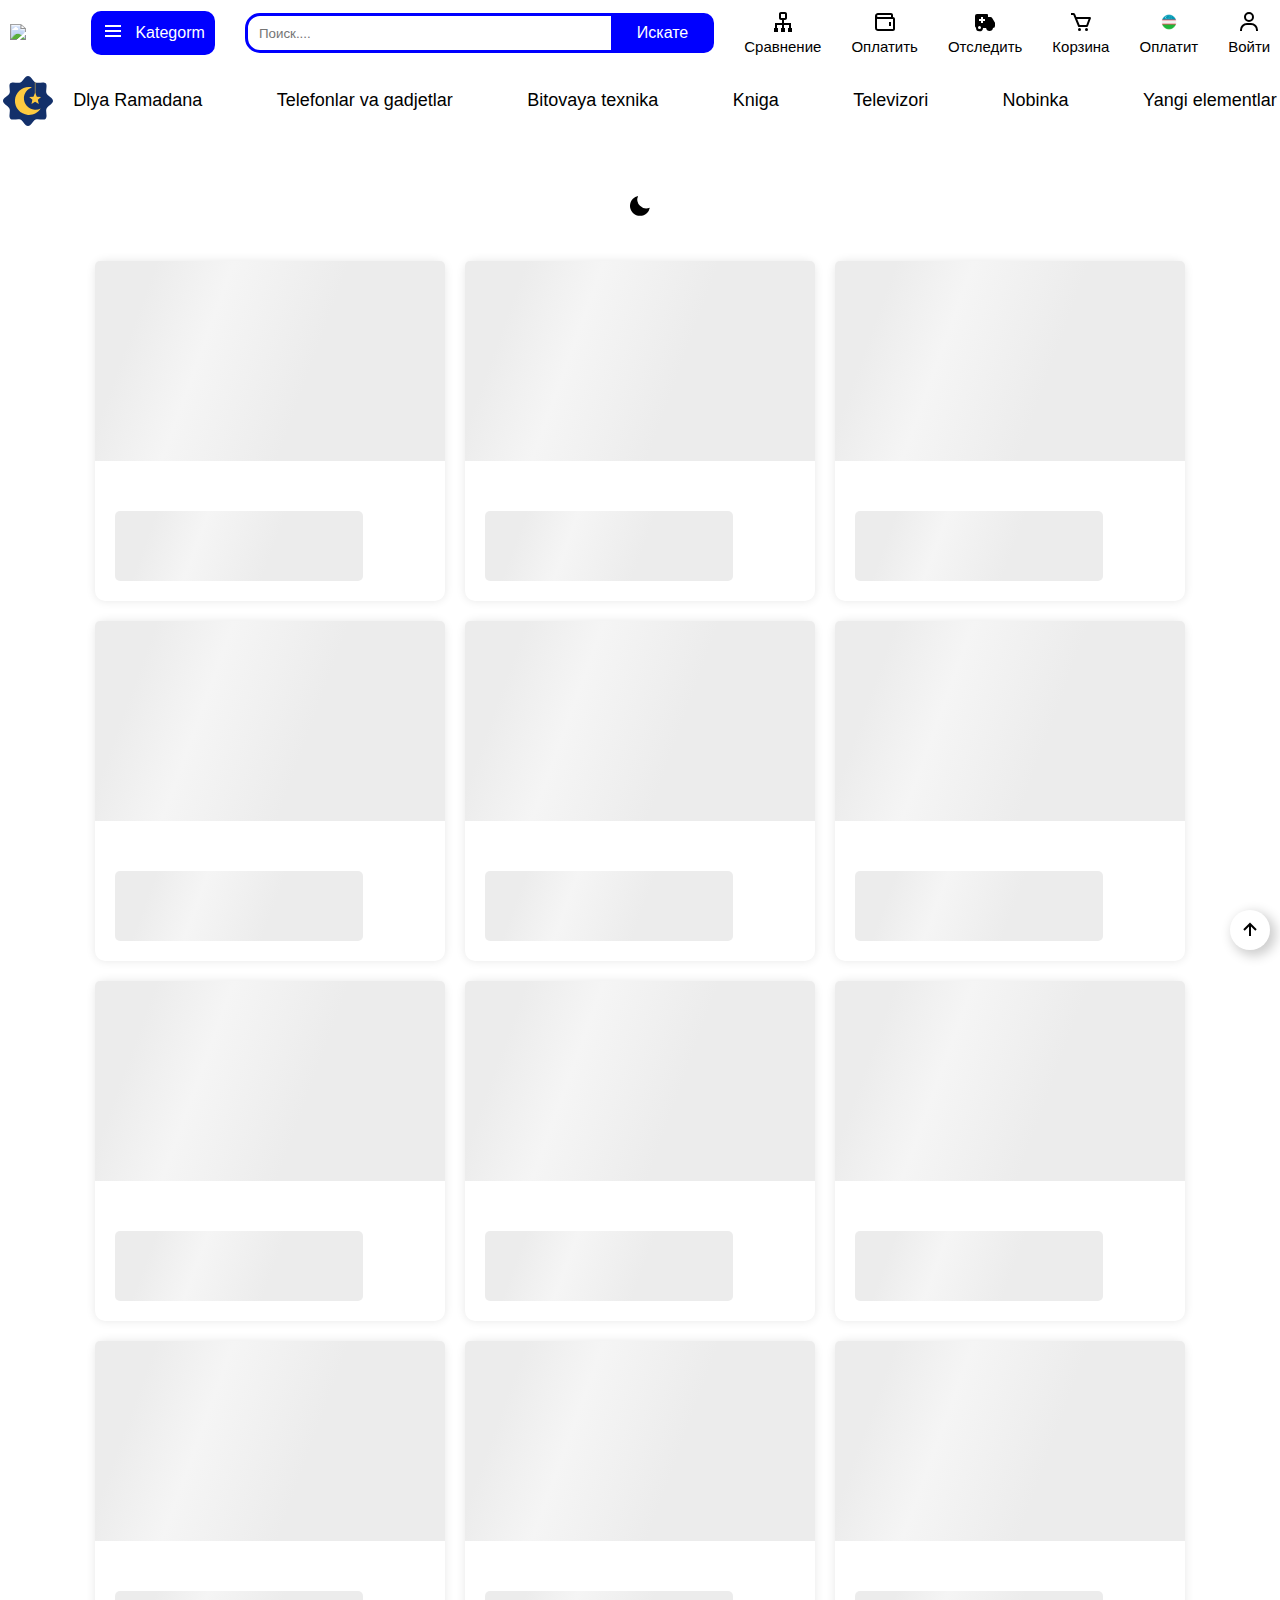
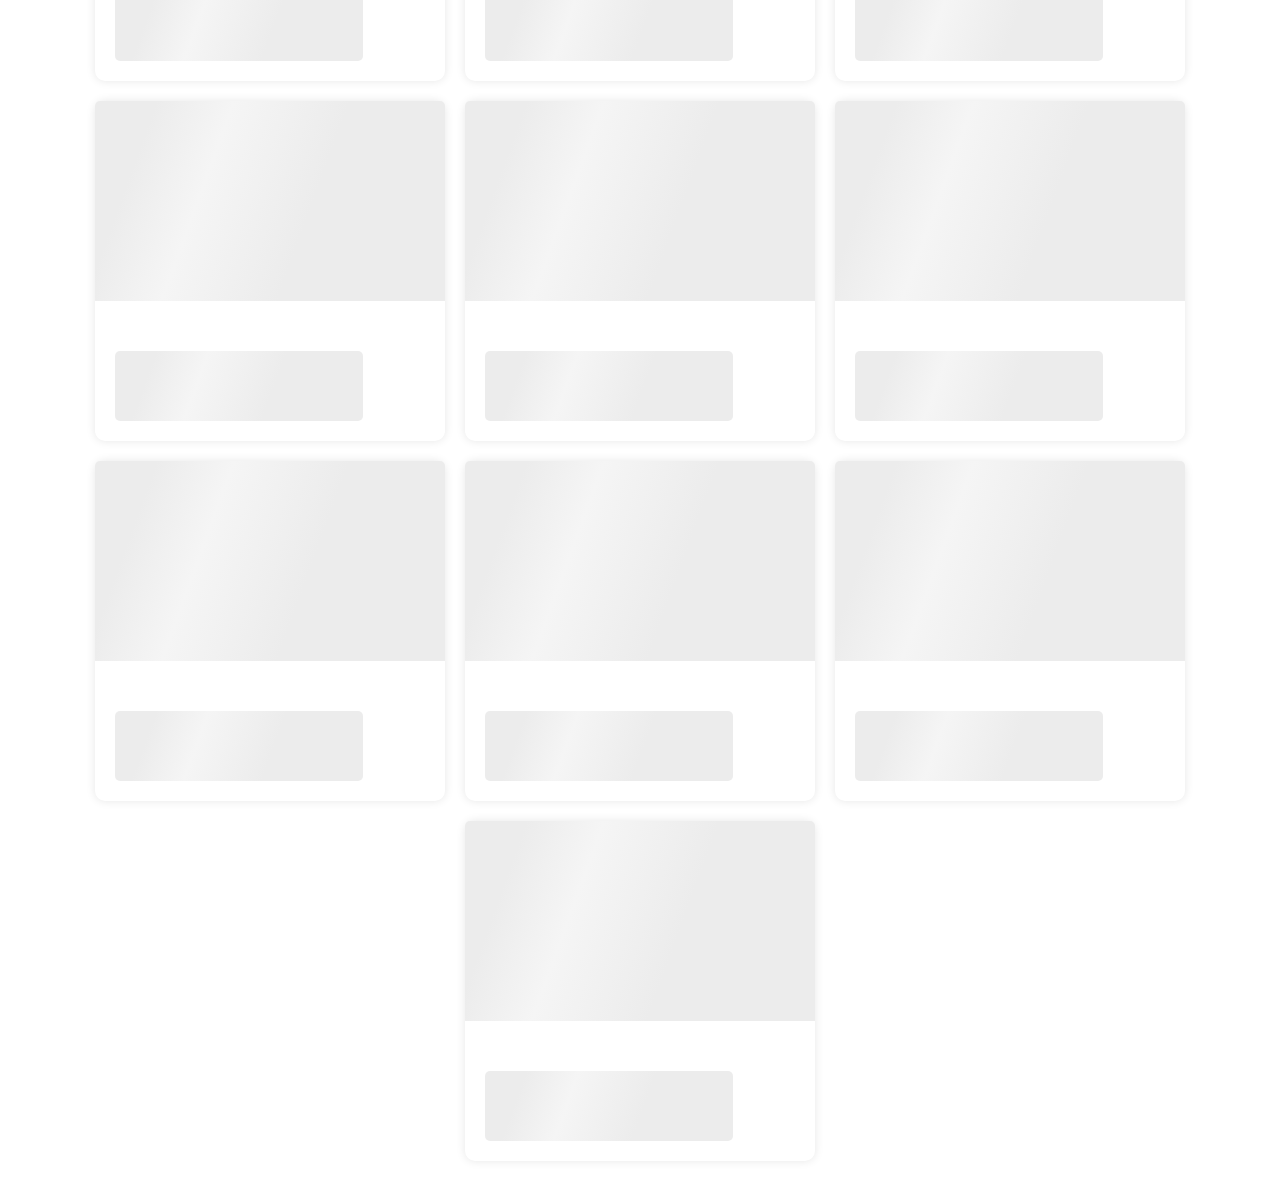
==== commit 791fbab3: "logoUzgarish" ====
--- a/index.html
+++ b/index.html
@@ -9,129 +9,130 @@
 <body>
 
 
+   
     <header>
-         <div class="container">
-             <nav>
-                 <div class="nav-link">
-                     <img src="https://asaxiy.uz/custom-assets/images/logos/asaxiy-logo.svg" alt="rasm">
-                    <div class="btn1">
-                     <div class="btn2">
-                         <svg xmlns="http://www.w3.org/2000/svg" width="24" height="24" viewBox="0 0 24 24" style="fill: white"><path d="M4 6h16v2H4zm0 5h16v2H4zm0 5h16v2H4z"></path></svg>
-                     </div>
-                     <div class="btn2">
-                   <p> Kategorm</p>
-                     </div>
-                     
-                    </div>
-                     <div class="input-all">
-                         <div class="input">
-                             <input type="search" placeholder="Поиск....">
-                         </div>
-                     </div>
-                     <div class="btn"><a href="#" class="">Искате</a></div>
-                   
- 
-                     <div class="logo">
-                         <div class="logo-link">
-                             <svg xmlns="http://www.w3.org/2000/svg" width="24" height="24" viewBox="0 0 24 24"><path d="M20 13.01h-7V10h1c1.103 0 2-.897 2-2V4c0-1.103-.897-2-2-2h-4c-1.103 0-2 .897-2 2v4c0 1.103.897 2 2 2h1v3.01H4V18H3v4h4v-4H6v-2.99h5V18h-1v4h4v-4h-1v-2.99h5V18h-1v4h4v-4h-1v-4.99zM10 8V4h4l.002 4H10z"></path></svg> 
-                         </div>
-                         <div class="logo-link">
-                            <span>Sravnenie</span>
-                         </div>
+        <div class="container">
+            <nav>
+                <div class="nav-link">
+                   <a href="./index.html" class=""> <img src="https://asaxiy.uz/custom-assets/images/logos/asaxiy-logo.svg" alt="rasm"></a>
+                   <div class="btn1">
+                    <div class="btn2">
+                        <svg xmlns="http://www.w3.org/2000/svg" width="24" height="24" viewBox="0 0 24 24" style="fill: white"><path d="M4 6h16v2H4zm0 5h16v2H4zm0 5h16v2H4z"></path></svg>
+                    </div>
+                    <div class="btn2">
+                  <p> Kategorm</p>
+                    </div>
+                    
+                   </div>
+                    <div class="input-all">
+                        <div class="input">
+                            <input type="search" placeholder="Поиск....">
                         </div>
- 
+                    </div>
+                    <div class="btn"><a href="#" class="">Искате</a></div>
+                  
+
                     <div class="logo">
-                     <div class="logo-link">
-                         <svg xmlns="http://www.w3.org/2000/svg" width="24" height="24" viewBox="0 0 24 24"><path d="M16 12h2v4h-2z"></path><path d="M20 7V5c0-1.103-.897-2-2-2H5C3.346 3 2 4.346 2 6v12c0 2.201 1.794 3 3 3h15c1.103 0 2-.897 2-2V9c0-1.103-.897-2-2-2zM5 5h13v2H5a1.001 1.001 0 0 1 0-2zm15 14H5.012C4.55 18.988 4 18.805 4 18V8.815c.314.113.647.185 1 .185h15v10z"></path></svg>     
-                     </div>
-                     <div class="logo-link">
-                         <span>Oplatit</span>
-                     </div>
-                    </div>
-                    <div class="logo">
-                     <div class="logo-link">
-                 <svg xmlns="http://www.w3.org/2000/svg" width="24" height="24" viewBox="0 0 24 24"><path d="M21.86 12.48 19.15 8a2 2 0 0 0-1.72-1H15V5a1 1 0 0 0-1-1H4a2 2 0 0 0-2 2v10a2 2 0 0 0 1 1.73 3.49 3.49 0 0 0 7 .27h3.1a3.48 3.48 0 0 0 6.9 0 2 2 0 0 0 2-2v-3a1.07 1.07 0 0 0-.14-.52zM6.5 19A1.5 1.5 0 1 1 8 17.5 1.5 1.5 0 0 1 6.5 19zm5.5-8h-2v2H8v-2H6V9h2V7h2v2h2zm4.5 "></path></svg>
-                     </div>
-                     <div class="logo-link">
-                         <span>Otsladeti</span>
-                     </div>
-                    </div>
-                    <div class="logo">
-                     <div class="logo-link alt1">
-                         <svg xmlns="http://www.w3.org/2000/svg" width="24" height="24" viewBox="0 0 24 24"><path d="M21.822 7.431A1 1 0 0 0 21 7H7.333L6.179 4.23A1.994 1.994 0 0 0 4.333 3H2v2h2.333l4.744 11.385A1 1 0 0 0 10 17h8c.417 0 .79-.259.937-.648l3-8a1 1 0 0 0-.115-.921zM17.307 15h-6.64l-2.5-6h11.39l-2.25 6z"></path><circle cx="10.5" cy="19.5" r="1.5"></circle><circle cx="17.5" cy="19.5" r="1.5"></circle></svg>
-                     </div>
-                     <div class="logo-link ">
-                         <span>Korzinka
-                            
-                         </span>
-                         
-                     </div>
-                    </div>
-                    <div class="logo">
-                     <div class="logo-link">
-                        <img class="img" src="./img/uzb.png" alt="">
-                     </div>
-                     <div class="logo-link">
-                         <span>Oplatit</span>
-                     </div>
-                    </div>
-                    <div class="logo">
-                     <div class="logo-link">
-                         <svg xmlns="http://www.w3.org/2000/svg" width="24" height="24" viewBox="0 0 24 24"><path d="M12 2a5 5 0 1 0 5 5 5 5 0 0 0-5-5zm0 8a3 3 0 1 1 3-3 3 3 0 0 1-3 3zm9 11v-1a7 7 0 0 0-7-7h-4a7 7 0 0 0-7 7v1h2v-1a5 5 0 0 1 5-5h4a5 5 0 0 1 5 5v1z"></path></svg>
-                     </div>
-                     <div class="logo-link">
-                        <span>Voyti</span>
-                     </div>
-                    </div>
-                 </div>
-             </nav>
-         </div>
-    
-         <div class="go"></div>
-         <div class="container">
-             <div class="nav-logo">
-                 <div class="nav-itim">
-                     <img src="./img/ramazon_icon.svg" alt="">
-                     <span>Dlya Ramadana</span>
-                 </div>
-                 <div class="nav-itim">
-                     <a href="" class="itim">Telefonlar va gadjetlar</a>
-                  </div>
-                  <div class="nav-itim">
-                     <a href="" class="itim">Bitovaya texnika</a>
-                  </div>
-                  <div class="nav-itim">
-                     <a href="" class="itim">Kniga</a>
-                  </div>
-                  <div class="nav-itim">
-                     <a href="" class="itim">Televizori</a>
-                  </div>
-                  <div class="nav-itim">
-                     <a href="" class="itim">Nobinka</a>
-                  </div>
-                  <div class="nav-itim">
-                     <a href="" class="itim">Yangi elementlar</a>
-                  </div>
-                  <button id="light-dark">
-                     <svg xmlns="http://www.w3.org/2000/svg" width="24" height="24" 
-                              viewBox="0 0 24 24">
-                              <path d="M12 11.807A9.002 9.002 0 0 1 
-                                      10.049 2a9.942 9.942 0 0 0-5.12 2.735c-3.905 3.905-3.905 
-                                      10.237 0 14.142 3.906 3.906 10.237 3.905 14.143 0a9.946 
-                                      9.946 0 0 0 2.735-5.119A9.003 9.003 0 0 1 12 11.807z">
-                              </path>
-                          </svg>
-                  </button>
-             </div>
-         </div>
- 
-         
-         
-         <button class="menu">
-             <img src="./img/menu-regular-24.png" alt="">
-         </button>
-       
-     </header>
+                        <div class="logo-link">
+                            <svg xmlns="http://www.w3.org/2000/svg" width="24" height="24" viewBox="0 0 24 24"><path d="M20 13.01h-7V10h1c1.103 0 2-.897 2-2V4c0-1.103-.897-2-2-2h-4c-1.103 0-2 .897-2 2v4c0 1.103.897 2 2 2h1v3.01H4V18H3v4h4v-4H6v-2.99h5V18h-1v4h4v-4h-1v-2.99h5V18h-1v4h4v-4h-1v-4.99zM10 8V4h4l.002 4H10z"></path></svg> 
+                        </div>
+                        <div class="logo-link">
+                           <span>Сравнение</span>
+                        </div>
+                       </div>
+
+                   <div class="logo">
+                    <div class="logo-link">
+                        <svg xmlns="http://www.w3.org/2000/svg" width="24" height="24" viewBox="0 0 24 24"><path d="M16 12h2v4h-2z"></path><path d="M20 7V5c0-1.103-.897-2-2-2H5C3.346 3 2 4.346 2 6v12c0 2.201 1.794 3 3 3h15c1.103 0 2-.897 2-2V9c0-1.103-.897-2-2-2zM5 5h13v2H5a1.001 1.001 0 0 1 0-2zm15 14H5.012C4.55 18.988 4 18.805 4 18V8.815c.314.113.647.185 1 .185h15v10z"></path></svg>     
+                    </div>
+                    <div class="logo-link">
+                        <span>Оплатить</span>
+                    </div>
+                   </div>
+                   <div class="logo">
+                    <div class="logo-link">
+                <svg xmlns="http://www.w3.org/2000/svg" width="24" height="24" viewBox="0 0 24 24"><path d="M21.86 12.48 19.15 8a2 2 0 0 0-1.72-1H15V5a1 1 0 0 0-1-1H4a2 2 0 0 0-2 2v10a2 2 0 0 0 1 1.73 3.49 3.49 0 0 0 7 .27h3.1a3.48 3.48 0 0 0 6.9 0 2 2 0 0 0 2-2v-3a1.07 1.07 0 0 0-.14-.52zM6.5 19A1.5 1.5 0 1 1 8 17.5 1.5 1.5 0 0 1 6.5 19zm5.5-8h-2v2H8v-2H6V9h2V7h2v2h2zm4.5 "></path></svg>
+                    </div>
+                    <div class="logo-link">
+                        <span>Отследить</span>
+                    </div>
+                   </div>
+                   <div class="logo">
+                    <div class="logo-link alt1">
+                        <svg xmlns="http://www.w3.org/2000/svg" width="24" height="24" viewBox="0 0 24 24"><path d="M21.822 7.431A1 1 0 0 0 21 7H7.333L6.179 4.23A1.994 1.994 0 0 0 4.333 3H2v2h2.333l4.744 11.385A1 1 0 0 0 10 17h8c.417 0 .79-.259.937-.648l3-8a1 1 0 0 0-.115-.921zM17.307 15h-6.64l-2.5-6h11.39l-2.25 6z"></path><circle cx="10.5" cy="19.5" r="1.5"></circle><circle cx="17.5" cy="19.5" r="1.5"></circle></svg>
+                    </div>
+                    <div class="logo-link ">
+                        <span>Корзина
+                           
+                        </span>
+                        
+                    </div>
+                   </div>
+                   <div class="logo">
+                    <div class="logo-link">
+                       <img class="img" src="./img/uzb.png" alt="">
+                    </div>
+                    <div class="logo-link">
+                        <span>Оплатит</span>
+                    </div>
+                   </div>
+                   <div class="logo">
+                    <div class="logo-link">
+                        <svg xmlns="http://www.w3.org/2000/svg" width="24" height="24" viewBox="0 0 24 24"><path d="M12 2a5 5 0 1 0 5 5 5 5 0 0 0-5-5zm0 8a3 3 0 1 1 3-3 3 3 0 0 1-3 3zm9 11v-1a7 7 0 0 0-7-7h-4a7 7 0 0 0-7 7v1h2v-1a5 5 0 0 1 5-5h4a5 5 0 0 1 5 5v1z"></path></svg>
+                    </div>
+                    <div class="logo-link">
+                       <span>Войти</span>
+                    </div>
+                   </div>
+                </div>
+            </nav>
+        </div>
+   
+        <div class="go"></div>
+        <div class="container">
+            <div class="nav-logo">
+                <div class="nav-itim">
+                    <img src="./img/ramazon_icon.svg" alt="">
+                    <span>Dlya Ramadana</span>
+                </div>
+                <div class="nav-itim">
+                    <a href="" class="itim">Telefonlar va gadjetlar</a>
+                 </div>
+                 <div class="nav-itim">
+                    <a href="" class="itim">Bitovaya texnika</a>
+                 </div>
+                 <div class="nav-itim">
+                    <a href="" class="itim">Kniga</a>
+                 </div>
+                 <div class="nav-itim">
+                    <a href="" class="itim">Televizori</a>
+                 </div>
+                 <div class="nav-itim">
+                    <a href="" class="itim">Nobinka</a>
+                 </div>
+                 <div class="nav-itim">
+                    <a href="" class="itim">Yangi elementlar</a>
+                 </div>
+                 <button id="light-dark">
+                    <svg xmlns="http://www.w3.org/2000/svg" width="24" height="24" 
+                             viewBox="0 0 24 24">
+                             <path d="M12 11.807A9.002 9.002 0 0 1 
+                                     10.049 2a9.942 9.942 0 0 0-5.12 2.735c-3.905 3.905-3.905 
+                                     10.237 0 14.142 3.906 3.906 10.237 3.905 14.143 0a9.946 
+                                     9.946 0 0 0 2.735-5.119A9.003 9.003 0 0 1 12 11.807z">
+                             </path>
+                         </svg>
+                 </button>
+            </div>
+        </div>
+
+        
+        
+        <button class="menu">
+            <img src="./img/menu-regular-24.png" alt="">
+        </button>
+      
+    </header>
 
 
 
--- a/stayle.css
+++ b/stayle.css
@@ -1,10 +1,17 @@
+*{
+    margin: 0  ;
+    padding:  0;
+    box-sizing: border-box;
+    font-family: Arial, Helvetica, sans-serif;
+}
+
 .container{
     max-width: 1340px;
     margin: 0 auto;
 }
 body{
-    background-color: rgb(190, 190, 225);
-}
+    background-color: white;
+ }
 
 .dark  {
     background: gray;
@@ -17,7 +24,7 @@
     border-radius: 10px;
     outline: none;
     border: none;
-    background-color: gray;
+    background-color: white;
   }
 
 .content{
@@ -45,7 +52,7 @@
 .content-nav{
     max-width: 290px;
     width: 100%;
-    height: 30px;
+    height: 20px;
     background-color: rgb(116, 116, 217);
     font-size: 15px;
 }
@@ -74,7 +81,7 @@
 
 header{
     background-color: white;
-    z-index: 200; 
+    z-index: 1000; 
  
 }
 
@@ -123,16 +130,16 @@
 .btn1{
     display: flex;
     align-items: center;
-    padding: 0px 10px;
+    padding: 8px 10px;
     background-color: blue;
-    border-radius: 20px;
+    border-radius: 10px;
     gap: 10px;
 }
 .btn2{
     color: white;
 }
 .btn{
-    padding: 14px 26px;
+    padding: 11px 26px;
     background-color: blue;
     margin-left: -5%;
     border-top-right-radius: 10px;
@@ -160,6 +167,9 @@
 }
 span:hover{
     color: blue;
+}
+.logo-link >span{
+    font-size: 15px;
 }
 .logo-link:hover{
     color: blue;
@@ -181,7 +191,7 @@
     justify-content: space-around;
     align-items: center;
     flex-wrap: wrap;
-    gap: 50px;
+    gap: 68px;
     padding: 40px 0;
     background-color: white;
     /* box-shadow: 0px 12px 5px rgb(162, 160, 160); */
@@ -302,21 +312,24 @@
     justify-content: center;
     align-items: center;
     flex-wrap: wrap;
-    gap: 20px;
+    gap: 40px;
     padding: 20px 0;
+    margin:  0 auto;
 }
 
 .hammasi{
     padding: 12px 0;
-    max-width: 350px;
+    max-width: 300px;
     width: 100%;
     background-color: white;
     border-radius: 10px;
+    box-shadow:3px 5px 5px 5px  rgb(238, 236, 236);
    
 }
 .hammasi-all{
     display: flex;
     justify-content: center;
+    gap: 10px;
 padding: 20px 0;
 
    
@@ -325,22 +338,22 @@
     margin-left: 18px;
     width: 90%;
     height: 40px;
-    border: 2px solid  rgb(238, 64, 25);
-    color: rgb(238, 64, 25);
-    background-color: white;
-    font-size: 25px;
+    border: 1px solid  rgb(238, 64, 25);
+    color:rgb(238, 64, 25);
+    background-color: white;
+    font-size: 20px;
     
 }
 .box{
     padding: 4px 8px;
     background-color: red;
-    border-radius: 10px;
+    border-radius: 4px;
     color: white;
     font-size: 18px;
 }
 .hammasi-row >img{
-    width: 200px;
-    height: 200px;
+    width: 150px;
+    height: 180px;
     /* transition: all 2s linear; */
 }
 .hammasi-row >img:hover{
@@ -359,8 +372,8 @@
     display: flex;
   justify-content: center;
   align-items: center;
-  gap: 50px;
-  padding:  0 20px;
+  gap: 63px;
+  padding:  10px 20px;
 
 }
 .p{
@@ -368,7 +381,7 @@
 }
 
 h1{
-    padding: 0 20px;
+    padding: 10px 20px;
     color: blue;
 }
 .all{
@@ -383,13 +396,13 @@
     background-color: blue; */
 }
 .al1{
-    padding: 18px 48px;
+    padding: 10px 30px;
     background-color: blue;
     color: white;
     border-radius: 10px;
 }
 .al2{
-    padding: 14px 32px;
+    padding: 5px 16px;
     background-color: blue;
     border-radius: 10px;
 
@@ -417,7 +430,7 @@
     cursor: pointer;
     z-index: 99;
     transition: 0.6s;
-    right: 0  ;
+    right: 10px;
     /* margin-left:23%; */
   }
 
@@ -445,7 +458,7 @@
         display: flex;
         justify-content: center;
         align-items: center;
-        background-color: pink;
+        background-color: white;
         position: absolute;
         /* top: 18px; */
         left: 0;
@@ -487,7 +500,7 @@
     }
   
     input{
-        width: 100%;
+        width: 135%;
         outline: none;
         border: none;
         background-color: white;
@@ -524,23 +537,7 @@
     
 
 
-    .loader {
-        position: absolute;
-        top: 70%;
-        left: 30%;
-         max-width: 1340px;
-         margin: 0 auto;
-         border: 16px solid #f3f3f3;
-         border-radius: 50%;
-         border-top: 16px solid blue;
-         border-right: 16px solid green;
-         border-bottom: 16px solid red;
-         width: 120px;
-         height: 120px;
-         -webkit-animation: spin 2s linear infinite;
-         animation: spin 2s linear infinite;
-       }
-    
+
 
    
 }
@@ -554,7 +551,13 @@
         left: -5%;
         right:-10px;
     }
-
+    input{
+        width: 135%;
+        outline: none;
+        border: none;
+        background-color: white;
+        margin-left: -15%;
+    }
 
     .CardAll{
         max-width: 1340px;
